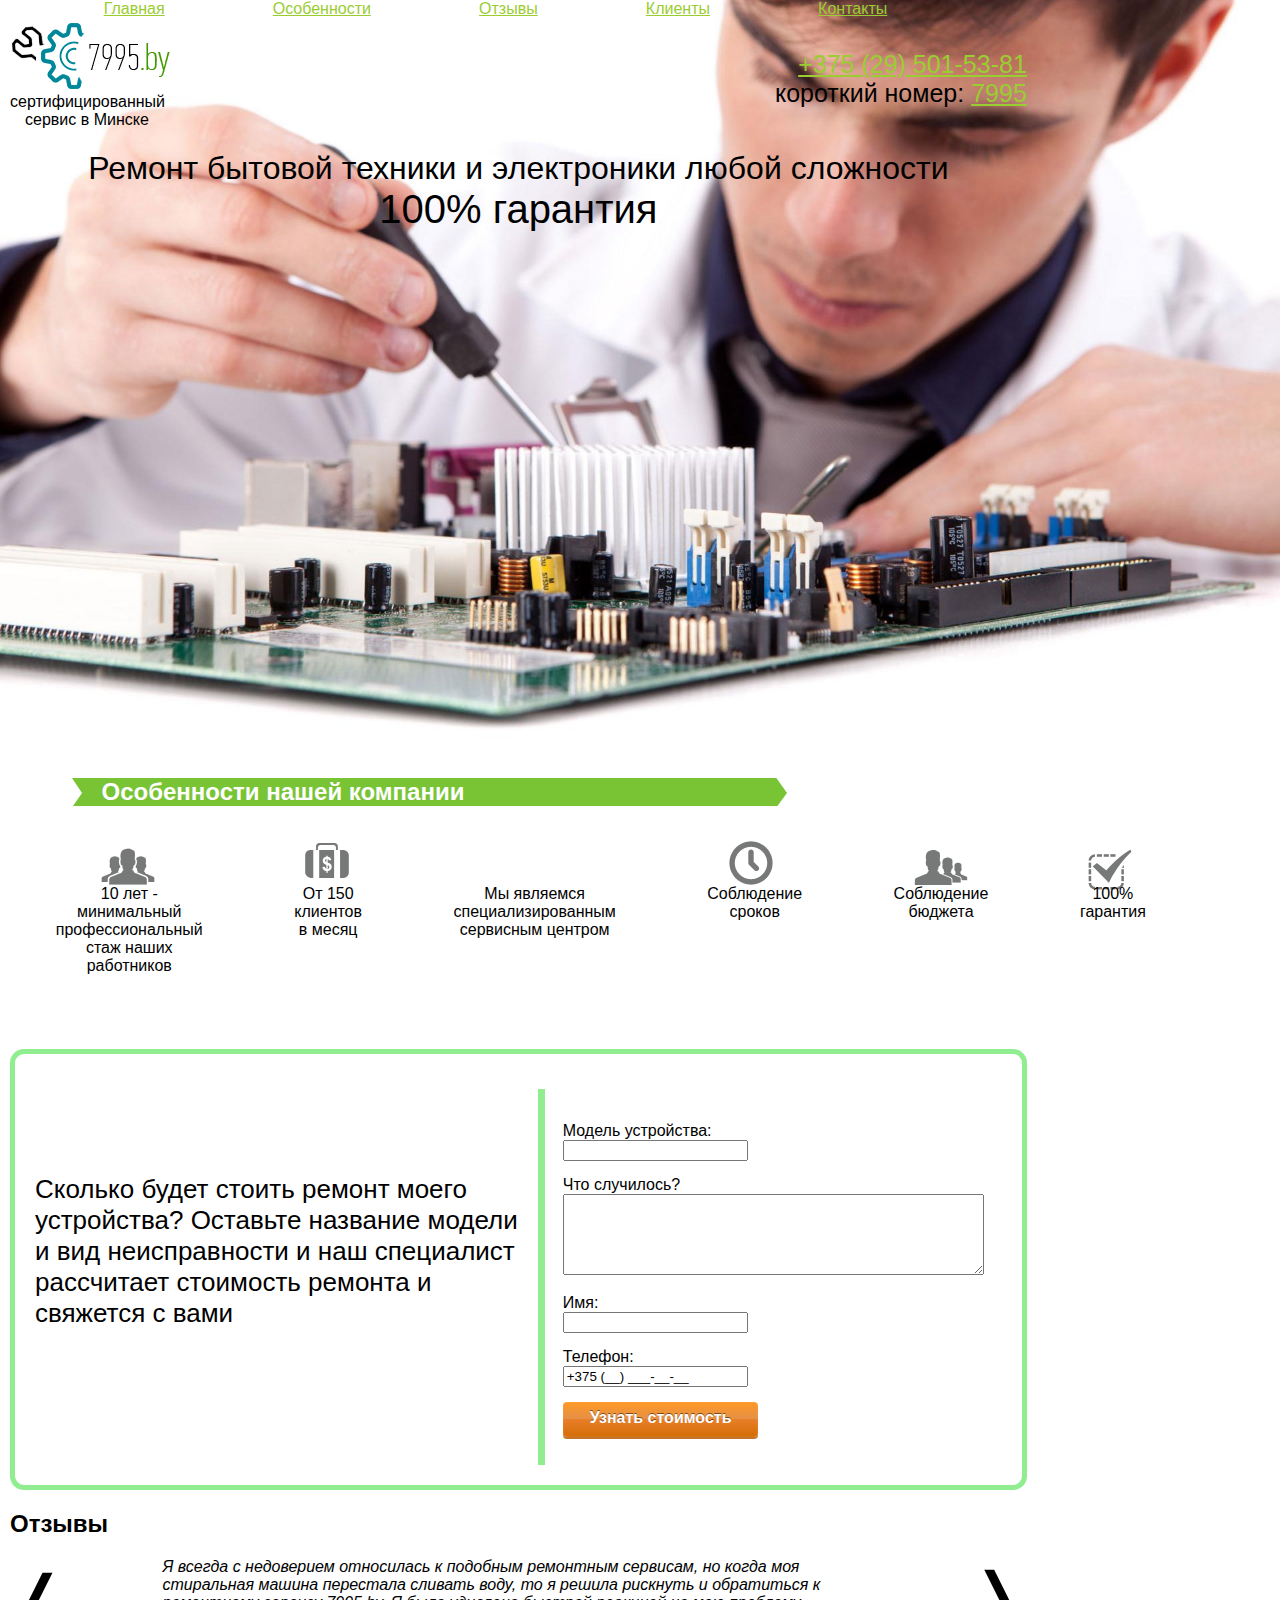
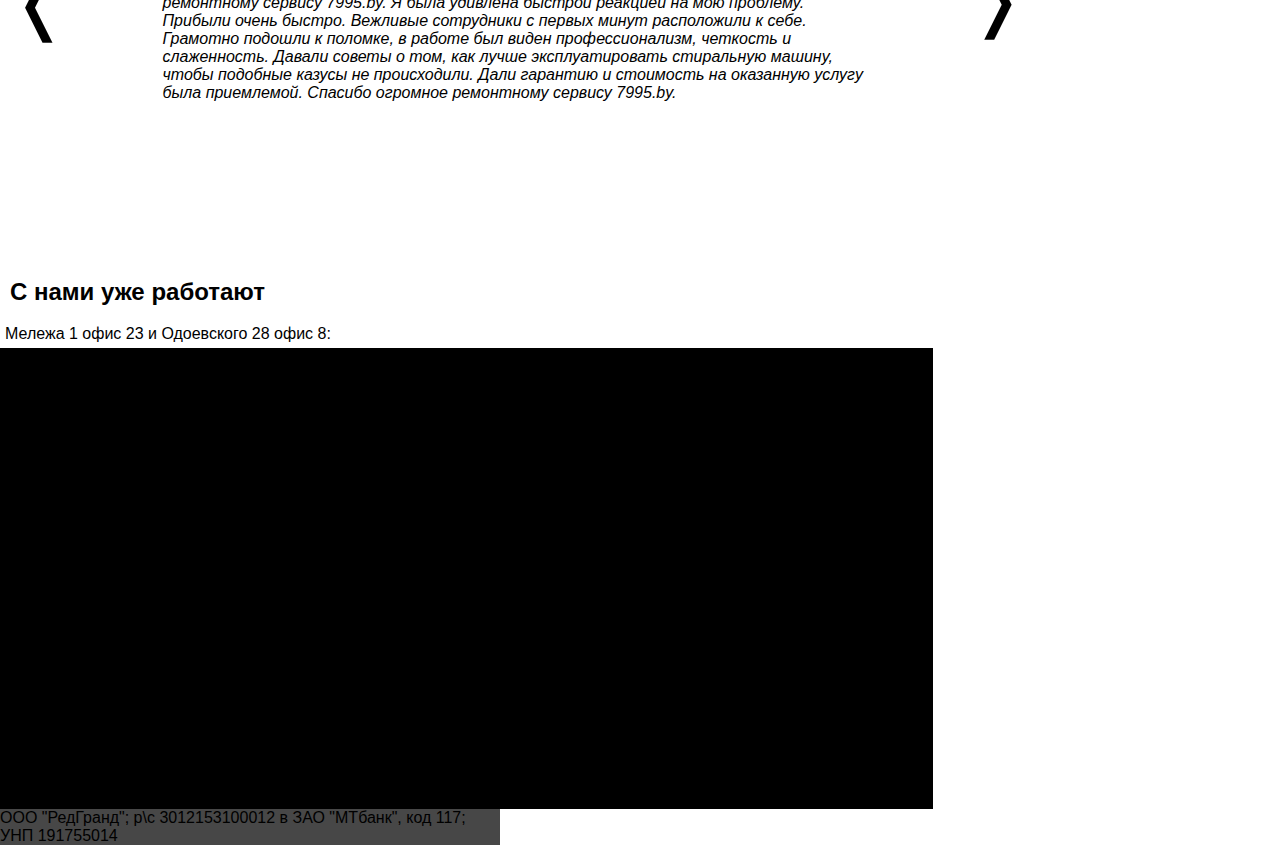
==== index.html @ 0b66ce15 "pdd.yandex.ru" ====
<!DOCTYPE html>
<html>
    <head>
        <meta http-equiv="Content-Type" content="text/html; charset=UTF-8" />
        <title>Ремонтный сервис бытовой техники и электроники</title>
        <link rel="stylesheet" type="text/css" href="style.css" />
    </head>
    <body>
        <img id="image-background" src="images/background.jpg" alt="мужик чинить компьютер" />
        <nav>
            <a href="#main">Главная</a>
            <a href="#feautures">Особенности</a>
            <a href="#review">Отзывы</a>
            <a href="#clients">Клиенты</a>
            <a href="#contacts">Контакты</a>
        </nav>
        <header>
            <img src="images/logo.png" src="logo" />
            <div id="slogan">сертифицированный<div style="margin-left:15px">сервис в Минске</div></div>
            <div id="phones">
                <a href="tel:+375(29)501-53-81">+375 (29) 501-53-81</a>
                <div>короткий номер: <a href="tel:7995">7995</a></div>
            </div>
        </header>
        <main>
            <h1>Ремонт бытовой техники и электроники любой сложности</h1>
            <div id="warranty-text">100% гарантия</div>
            <h2 id="about-title">Особенности нашей компании</h2>
            <section>
                <div id="stuff">10 лет - минимальный профессиональный стаж наших работников</div>
                <div id="price">От 150 клиентов в месяц</div>
                <div id="special">Мы являемся специализированным сервисным центром</div>
                <div id="time">Соблюдение сроков</div>
                <div id="clients">Соблюдение бюджета</div>
                <div id="warranty">100% гарантия</div>
            </section>
            <form action="https://mandrillapp.com/api/1.0/messages/send.json">
                <div id="form-desc">Сколько будет стоить ремонт моего устройства? Оставьте название модели и вид неисправности и наш специалист рассчитает стоимость ремонта и свяжется с вами</div>
                <div id="form">
                    <div>Модель устройства:</div><input type="text" id="model">
                    <div>Что случилось?</div><textarea rows="5" cols="50" id="problem"></textarea>
                    <div>Имя:</div><input type="text" id="name">
                    <div>Телефон:</div><input id="phone" >
                    <div><div class="action-button" onclick="send()"
                                                    value="+375 (__) ___-__-__" 
                                                    pattern="^\+375\((17|29|33|44)\)[0-9]{3}-[0-9]{2}-[0-9]{2}$"
                         >Узнать стоимость</div></div>    
                </div>
            </form>
            <h2>Отзывы</h2>
            <span class="arrow left" onclick="reviewLeft()">❬</span>
            <div id="1" class="review shows">Я всегда с недоверием относилась к подобным ремонтным сервисам, но когда моя стиральная машина перестала сливать воду, то я решила рискнуть и обратиться к ремонтному сервису 7995.by. Я была удивлена быстрой реакцией на мою проблему. Прибыли очень быстро. Вежливые сотрудники с первых минут расположили к себе. Грамотно подошли к поломке, в работе был виден профессионализм, четкость и слаженность. Давали советы о том, как лучше эксплуатировать стиральную машину, чтобы подобные казусы не происходили. Дали гарантию и стоимость на оказанную услугу была приемлемой. Спасибо огромное ремонтному сервису 7995.by.</div>
            <div id="2" class="review hidden">Я обычно сам чиню технику в доме, но вот когда телевизор стал показывать темный экран и при этом не было звука, то я решил не рисковать и сдать его в ремонт. Долгое время мой телевизор так и стоял из-за отсутствия у меня свободного времени. И, возможно, так и простоял бы, пока друг мне не рассказал о ремонтном сервисе 7995.by. Так как данный сервис выезжает на дом, я решил обратиться. Сразу порадовало, то, что приехали тут же по указанному адресу. Так как телевизор мой стоил приличную сумму, я немного опасался, что вдруг приедут такие мастера, что после них придется ремонтировать повторно, но мои опасения оказались тщетными. Было видно, что сотрудники достаточно квалифицированные. Быстро посмотрели, быстро починили без какой-либо волокиты. Объяснили, что могло послужить такой неисправности. Выписали гарантию. Спасибо сервису, ведь это спасение для занятых людей, учитывая и то, что стоимость ремонта была небольшой.</div>
            <div id="3" class="review hidden">Мультиварка была моей помощницей на кухне и когда она перестала реагировать на заданные команды, я сразу обратилась в сервис 7995.by. Заказала обратный звонок и через 20 минут со мной связались. Рассказала о своей проблеме, договорились о времени приезда мастеров. Приехали в обусловленное время и сразу приступили к своим обязанностям. Сделали все быстро и достойно. Еще один плюс - это небольшая цена за оказанные услуги, да и к тому же все происходит на дому, поэтому не нужно думать, как отвезти и как привести технику. Спасибо вашим сотрудникам и менеджерам за вашу честную работу.</div>
            <span class="arrow right" onclick="reviewRight()">❭</span>
            <h2>С нами уже работают</h2>
        </main>
        <script src="https://api-maps.yandex.ru/2.1/?lang=ru_RU" type="text/javascript"></script>
        <script src="main.js" type="text/javascript"></script>
        <p>Мележа 1 офис 23 и Одоевского 28 офис 8:</p>
        <div id="map"></div>
        <footer>
            ООО "РедГранд"; р\с 3012153100012 в ЗАО "МТбанк", код 117; УНП 191755014
        </footer>
    </body>
        <script src="masked_input_1.4-min.js" type="text/javascript"></script>
</html>
---- style.css ----
header, main {
    margin: 10px;
}

nav a {
    margin-left: 10%;
}

header {
    margin-top: -3px;
}

#logo {
    font-size: 50px;
}

#phones {
    text-align: right;
    float: right;
    font-size: 25px;   
    margin-top: -79px;
} #prefix {
    font-size: 40px;
}

h1 {
    text-align: center;
    font-weight: normal;
}
#warranty-text {
    text-align: center;
    font-size: 40px;
    line-height: 0;
}
#image-background {
	width: 100%;
	position: absolute;
	z-index: -1;
}

section {
    margin-top: 33px;
    display: flex;
    justify-content: space-around;
}
section div {
    height: 118px;
    padding: 4.5%;
    background-position-y: 2px !important;
    text-align: center;
}
#about-title {
    width: 751px;
    margin-top: 56%;
    background: url('images/about.png') no-repeat center;
    padding-left: 9%;
    color: #fff;
}
#time {
    background: url("images/time.png") no-repeat center;
}
#stuff {
    background: url("images/staff.png") no-repeat center;
}
#special {
    background: url("images/special.png") no-repeat center;
}
#price {
    background: url("images/price.png") no-repeat center;
}
#warranty {
    background: url("images/warranty.png") no-repeat center;
}
#clients {
    background: url("images/clients.png") no-repeat center;
}


#form-desc {
    font-size: 26px;
    vertical-align: middle;
    margin-top: 100px;
}
form {
    margin-left: auto;
    display: flex;
    border: 5px lightgreen solid;
    border-radius: 14px;
    padding: 20px;
}
form div {
    margin-top: 15px;
}
#form {
    border-left: 7px lightgreen solid;
    padding: 18px;
}
.action-button {
	background-image: -webkit-gradient(linear, left top, left bottom, color-stop(0, rgb(255, 153, 37)), color-stop(0.49, rgb(228, 144, 71)), color-stop(0.5, rgb(232, 127, 40)), color-stop(1, rgb(212, 108, 5)) );
	box-shadow: inset 0 0 2px rgba(255,255,255,.2) ,inset 0 0 0 rgba(255,255,255,.2) ,0 2px 0 #C37530 ,0 0 0 #C76414 ,0 0 0 #A9690D ,0 0 0 rgba(0,0,0,.5);
	text-shadow: 0 -1px 0 rgba(0,0,0,.5);
	font-size: 16px;
	font-weight: bold;
	position: relative;
	padding: 3px 27px 0;
	margin: 0 10px 10px 0;
	border-radius: 4px;
	color: #FFF;
	line-height: 26px;
	height: 32px;
	text-decoration: none;
	display: inline-flex;
	cursor: pointer;
	transition: all 0.1s;
	-webkit-user-select: none;
	-moz-user-select: none;
	-ms-user-select: none;
}.action-button:hover {
	box-shadow: 0 2px 11px #43F553, 0 1px 8px 1px rgba(0, 0, 0, 0.4);
}.action-button:active {
	transform: translate(0, 5px);
}


.review {
    width: 70%;
    height: 300px;
    margin: auto;
    font-style: italic;
}
.hidden {
    display: none;
}
.arrow {
    font-size: 70px;
    cursor: pointer;
    -webkit-touch-callout: none;
    -webkit-user-select: none;
    -khtml-user-select: none;
    -moz-user-select: none;
    -ms-user-select: none;
    user-select: none;
}
.left {
    margin-top: 3px;
    float: left;
}
.right {
    float: right;
    margin-top: -300px;
}
footer {
	background-color: #474747;
	position: absolute;
	width: 500px;
}



html, body, #map {
    font-family: sans-serif;
    width: 90%; 
    height: 80%; 
    padding: 0; 
    margin: 0;
}
#map {
	background-color: #000;
}

a {
	color: yellowgreen;
	/* box-shadow: -3px -3px 34px #000; */
}

p {
	margin: 5px;
}
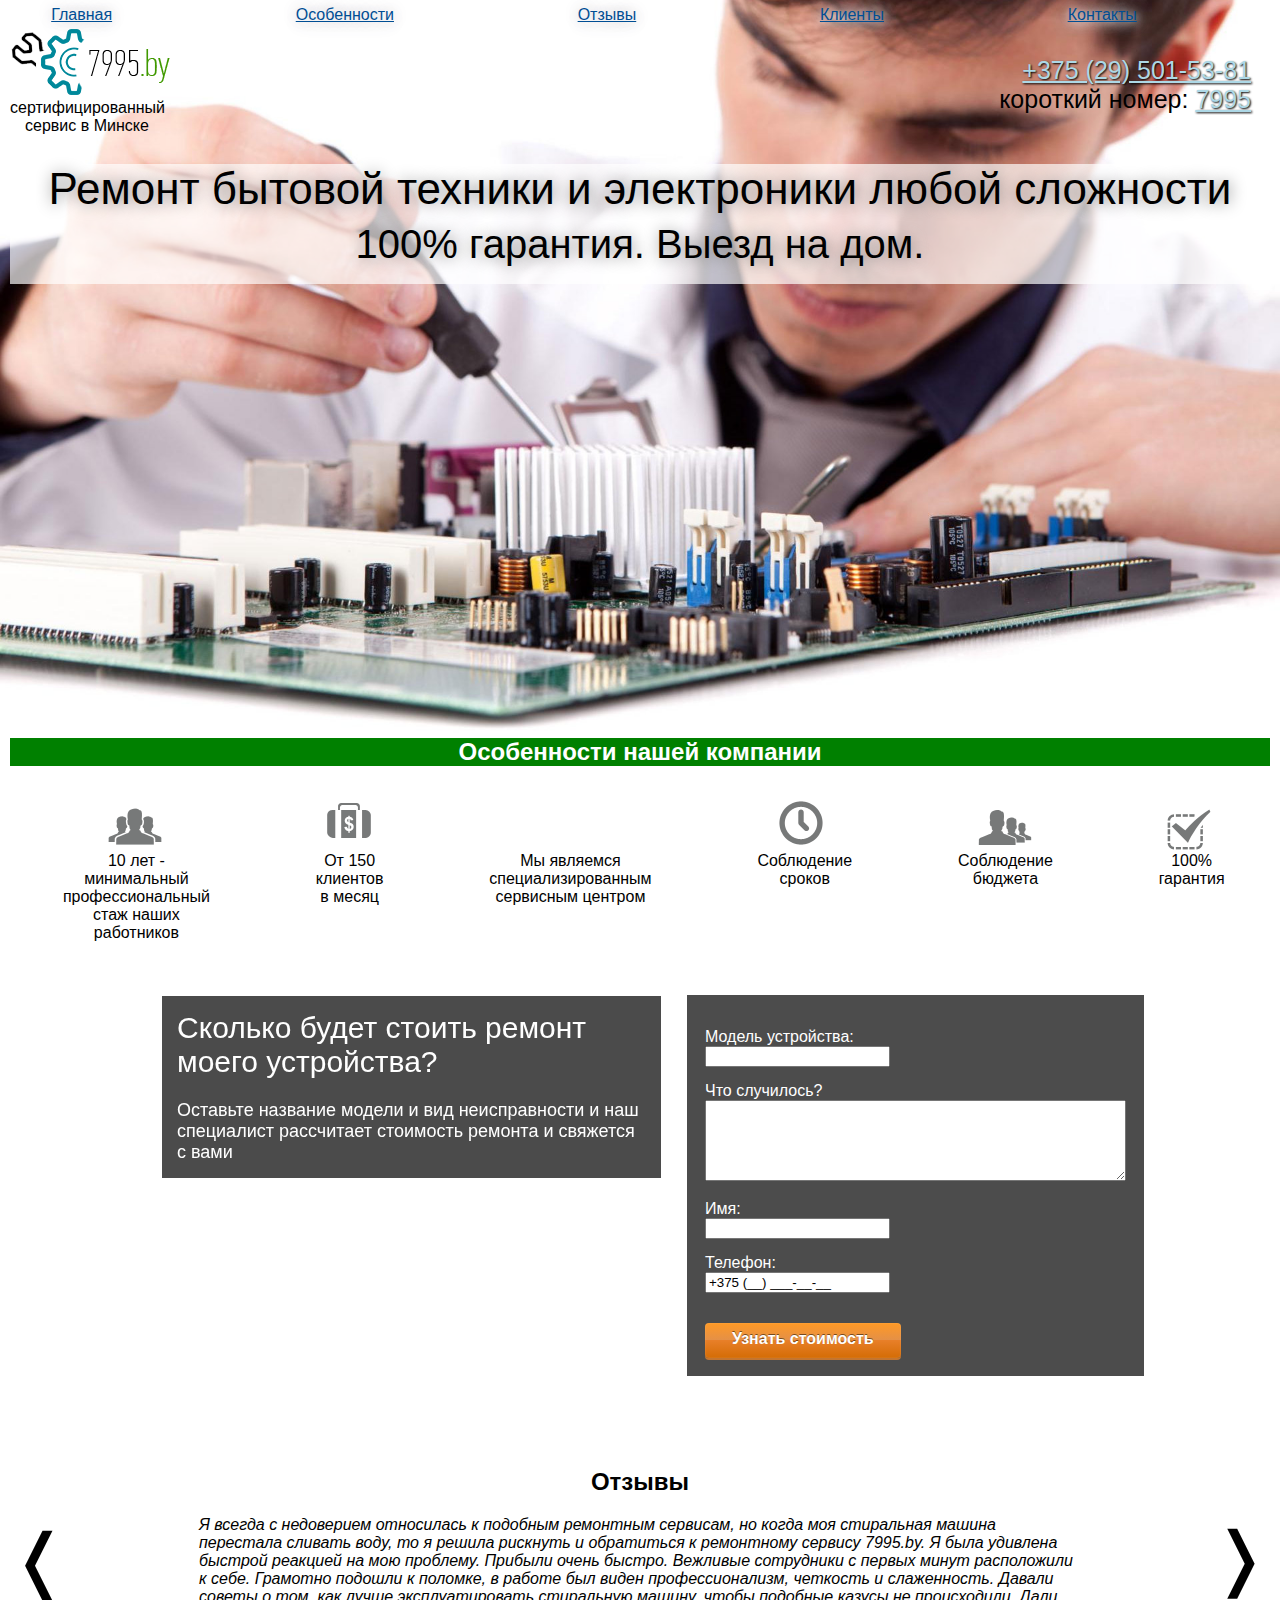
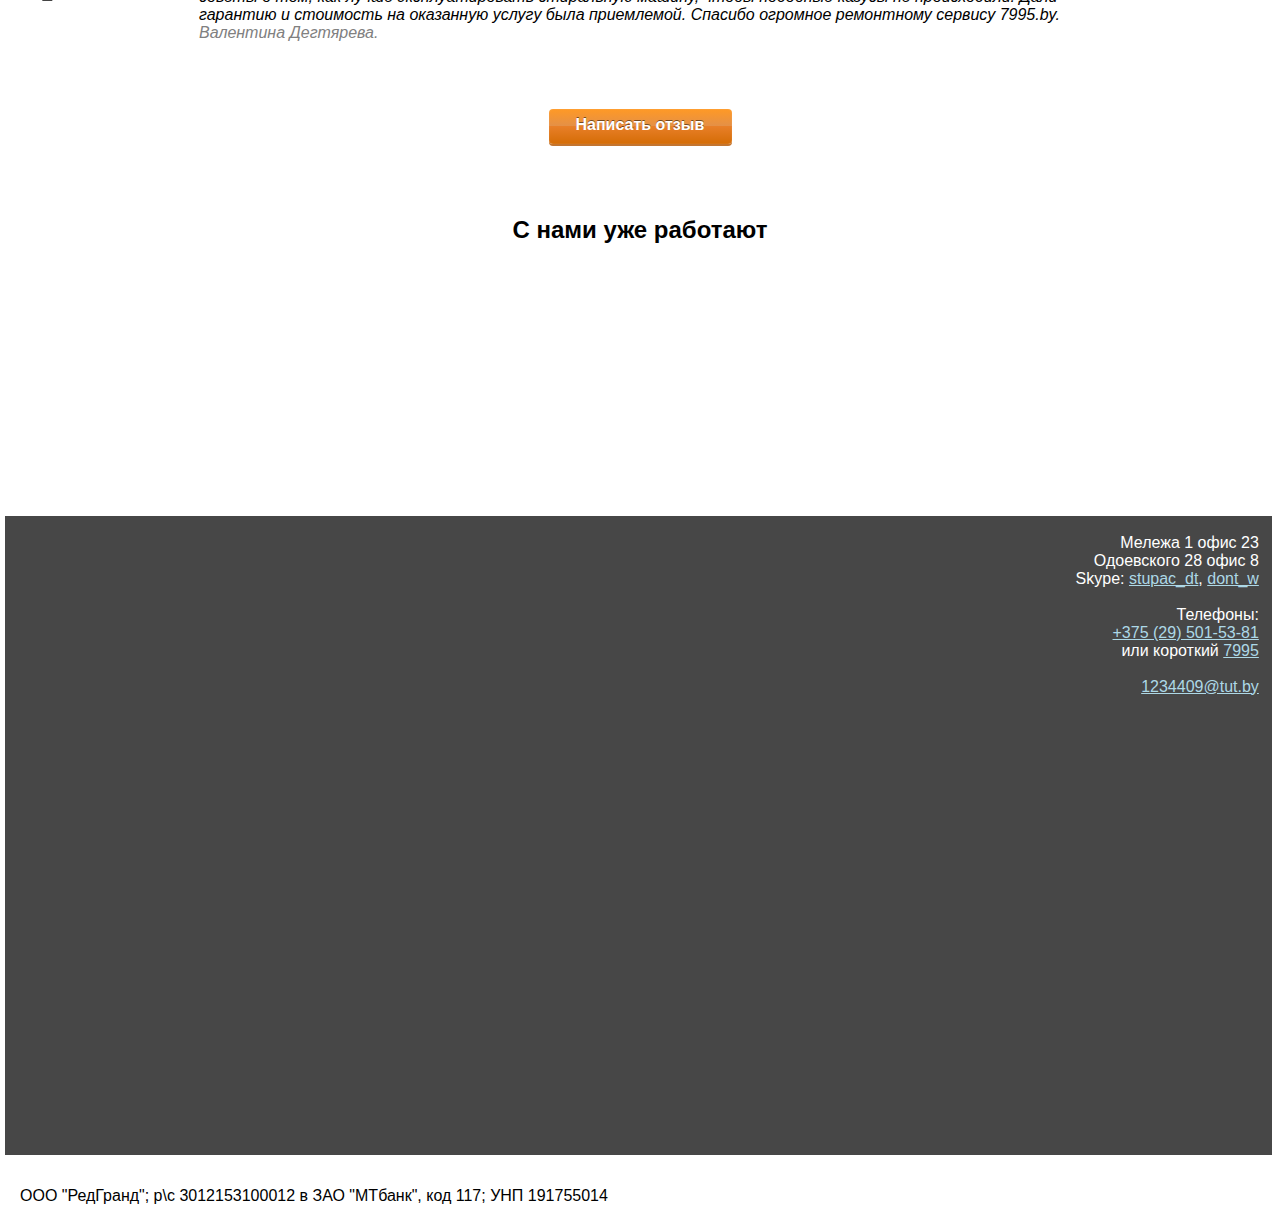
==== commit 4b7a6e3a: "modal" ====
--- a/index.html
+++ b/index.html
@@ -23,8 +23,10 @@
             </div>
         </header>
         <main>
-            <h1>Ремонт бытовой техники и электроники любой сложности</h1>
-            <div id="warranty-text">100% гарантия</div>
+            <div id="main-text">
+                <h1>Ремонт бытовой техники и электроники любой сложности</h1>
+                <div id="warranty-text">100% гарантия. Выезд на дом.</div>
+            </div>
             <h2 id="about-title">Особенности нашей компании</h2>
             <section>
                 <div id="stuff">10 лет - минимальный профессиональный стаж наших работников</div>
@@ -35,33 +37,59 @@
                 <div id="warranty">100% гарантия</div>
             </section>
             <form action="https://mandrillapp.com/api/1.0/messages/send.json">
-                <div id="form-desc">Сколько будет стоить ремонт моего устройства? Оставьте название модели и вид неисправности и наш специалист рассчитает стоимость ремонта и свяжется с вами</div>
+                <div id="form-desc">
+                    <p>
+                        <span id="how-much">Сколько будет стоить ремонт моего устройства?</span>
+                        <br><br>Оставьте название модели и вид неисправности и наш специалист рассчитает стоимость ремонта и свяжется с вами
+                    </p>
+                </div>
                 <div id="form">
-                    <div>Модель устройства:</div><input type="text" id="model">
+                    <div>Модель устройства:</div><input type="text" id="model" onkeydown="isEnter(event)">
                     <div>Что случилось?</div><textarea rows="5" cols="50" id="problem"></textarea>
-                    <div>Имя:</div><input type="text" id="name">
-                    <div>Телефон:</div><input id="phone" >
-                    <div><div class="action-button" onclick="send()"
-                                                    value="+375 (__) ___-__-__" 
-                                                    pattern="^\+375\((17|29|33|44)\)[0-9]{3}-[0-9]{2}-[0-9]{2}$"
-                         >Узнать стоимость</div></div>    
+                    <div>Имя:</div><input type="text" id="name" onkeydown="isEnter(event)">
+                    <div>Телефон:</div><input id="phone" onkeydown="isEnter(event)">
+                    <div><div class="action-button" onclick="handleForm()" value="+375 (__) ___-__-__" >Узнать стоимость</div></div>
                 </div>
             </form>
             <h2>Отзывы</h2>
             <span class="arrow left" onclick="reviewLeft()">❬</span>
-            <div id="1" class="review shows">Я всегда с недоверием относилась к подобным ремонтным сервисам, но когда моя стиральная машина перестала сливать воду, то я решила рискнуть и обратиться к ремонтному сервису 7995.by. Я была удивлена быстрой реакцией на мою проблему. Прибыли очень быстро. Вежливые сотрудники с первых минут расположили к себе. Грамотно подошли к поломке, в работе был виден профессионализм, четкость и слаженность. Давали советы о том, как лучше эксплуатировать стиральную машину, чтобы подобные казусы не происходили. Дали гарантию и стоимость на оказанную услугу была приемлемой. Спасибо огромное ремонтному сервису 7995.by.</div>
-            <div id="2" class="review hidden">Я обычно сам чиню технику в доме, но вот когда телевизор стал показывать темный экран и при этом не было звука, то я решил не рисковать и сдать его в ремонт. Долгое время мой телевизор так и стоял из-за отсутствия у меня свободного времени. И, возможно, так и простоял бы, пока друг мне не рассказал о ремонтном сервисе 7995.by. Так как данный сервис выезжает на дом, я решил обратиться. Сразу порадовало, то, что приехали тут же по указанному адресу. Так как телевизор мой стоил приличную сумму, я немного опасался, что вдруг приедут такие мастера, что после них придется ремонтировать повторно, но мои опасения оказались тщетными. Было видно, что сотрудники достаточно квалифицированные. Быстро посмотрели, быстро починили без какой-либо волокиты. Объяснили, что могло послужить такой неисправности. Выписали гарантию. Спасибо сервису, ведь это спасение для занятых людей, учитывая и то, что стоимость ремонта была небольшой.</div>
-            <div id="3" class="review hidden">Мультиварка была моей помощницей на кухне и когда она перестала реагировать на заданные команды, я сразу обратилась в сервис 7995.by. Заказала обратный звонок и через 20 минут со мной связались. Рассказала о своей проблеме, договорились о времени приезда мастеров. Приехали в обусловленное время и сразу приступили к своим обязанностям. Сделали все быстро и достойно. Еще один плюс - это небольшая цена за оказанные услуги, да и к тому же все происходит на дому, поэтому не нужно думать, как отвезти и как привести технику. Спасибо вашим сотрудникам и менеджерам за вашу честную работу.</div>
+                <div id="1" class="review shows">Я всегда с недоверием относилась к подобным ремонтным сервисам, но когда моя стиральная машина перестала сливать воду, то я решила рискнуть и обратиться к ремонтному сервису 7995.by. Я была удивлена быстрой реакцией на мою проблему. Прибыли очень быстро. Вежливые сотрудники с первых минут расположили к себе. Грамотно подошли к поломке, в работе был виден профессионализм, четкость и слаженность. Давали советы о том, как лучше эксплуатировать стиральную машину, чтобы подобные казусы не происходили. Дали гарантию и стоимость на оказанную услугу была приемлемой. Спасибо огромное ремонтному сервису 7995.by. <span class="name">Валентина Дегтярева.</span></div>
+                <div id="2" class="review hidden">Я обычно сам чиню технику в доме, но вот когда телевизор стал показывать темный экран и при этом не было звука, то я решил не рисковать и сдать его в ремонт. Долгое время мой телевизор так и стоял из-за отсутствия у меня свободного времени. И, возможно, так и простоял бы, пока друг мне не рассказал о ремонтном сервисе 7995.by. Так как данный сервис выезжает на дом, я решил обратиться. Сразу порадовало, то, что приехали тут же по указанному адресу. Так как телевизор мой стоил приличную сумму, я немного опасался, что вдруг приедут такие мастера, что после них придется ремонтировать повторно, но мои опасения оказались тщетными. Было видно, что сотрудники достаточно квалифицированные. Быстро посмотрели, быстро починили без какой-либо волокиты. Объяснили, что могло послужить такой неисправности. Выписали гарантию. Спасибо сервису, ведь это спасение для занятых людей, учитывая и то, что стоимость ремонта была небольшой. <span class="name">Павел Веряскин.</span></div>
+                <div id="3" class="review hidden">Мультиварка была моей помощницей на кухне и когда она перестала реагировать на заданные команды, я сразу обратилась в сервис 7995.by. Заказала обратный звонок и через 20 минут со мной связались. Рассказала о своей проблеме, договорились о времени приезда мастеров. Приехали в обусловленное время и сразу приступили к своим обязанностям. Сделали все быстро и достойно. Еще один плюс - это небольшая цена за оказанные услуги, да и к тому же все происходит на дому, поэтому не нужно думать, как отвезти и как привести технику. Спасибо вашим сотрудникам и менеджерам за вашу честную работу. <span class="name">Диана Герасимова.</span></div>
             <span class="arrow right" onclick="reviewRight()">❭</span>
+            <div class="action-button center-button" onclick="showModal()">Написать отзыв</div>
             <h2>С нами уже работают</h2>
+            <div id="brands">
+                <div id="vidal"></div>
+                <div id="bel_tv"></div>
+                <div id="pharma"></div>
+                <div id="szse"></div>
+                <div id="miffun"></div>
+                <div id="private"></div>
+                <div id="tarasova"></div>
+                <div id="favbet"></div>
+            </div>
         </main>
         <script src="https://api-maps.yandex.ru/2.1/?lang=ru_RU" type="text/javascript"></script>
         <script src="main.js" type="text/javascript"></script>
-        <p>Мележа 1 офис 23 и Одоевского 28 офис 8:</p>
+        <p id="map-box"><br>
+            Мележа 1 офис 23&nbsp;&nbsp;&nbsp;<br>
+            Одоевского 28 офис 8&nbsp;&nbsp;&nbsp;<br>
+            Skype: <a href="skype:stupac_dt">stupac_dt</a>, <a href="skype:dont_w">dont_w</a>&nbsp;&nbsp;&nbsp;<br><br>
+            Телефоны:&nbsp;&nbsp;&nbsp;<br>
+            <a href="tel:375(29)501-53-81">+375 (29) 501-53-81</a>&nbsp;&nbsp;&nbsp;<br>
+            или короткий <a href="tel:7995">7995</a>&nbsp;&nbsp;&nbsp;<br><br>
+            <a href="mailto:1234409@tut.by">1234409@tut.by</a>&nbsp;&nbsp;&nbsp;
+        </p>
         <div id="map"></div>
         <footer>
             ООО "РедГранд"; р\с 3012153100012 в ЗАО "МТбанк", код 117; УНП 191755014
         </footer>
+        <div id="modal-send-review" style="display:none">
+            <div class="close" onclick="showModal()">[x]</div>
+            <textarea id="users-review" rows="7" cols="50" placeholder="Ваш отзыв о нашей работе"></textarea>
+            <div class="action-button center-button button-wide" onclick="sendReview()">Отправить отзыв</div>
+        </div>
     </body>
         <script src="masked_input_1.4-min.js" type="text/javascript"></script>
 </html>
--- a/style.css
+++ b/style.css
@@ -2,8 +2,16 @@
     margin: 10px;
 }
 
+#main-text {
+	height: 120px;
+	background: rgba(255, 255, 255, 0.68);
+	text-shadow: 1px 1px 16px gray;
+}
+
 nav a {
-    margin-left: 10%;
+	margin: 6px 10% 0 4%;
+	display: inline-block;
+	text-shadow: 1px 1px 9px #FFF, 0 0 1em #BBB4B4, 0 0 1.2em #DCDCE6;
 }
 
 header {
@@ -18,15 +26,22 @@
     text-align: right;
     float: right;
     font-size: 25px;   
-    margin-top: -79px;
-} #prefix {
-    font-size: 40px;
+    margin: -79px 19px;
+} #phones a {
+    color: lightblue;
+    text-shadow: 1px 1px 2px #000;
 }
 
 h1 {
     text-align: center;
     font-weight: normal;
-}
+    font-size: 44px;
+}
+h2 {
+	margin-top: 72px;
+	text-align: center;
+}
+
 #warranty-text {
     text-align: center;
     font-size: 40px;
@@ -45,16 +60,15 @@
 }
 section div {
     height: 118px;
-    padding: 4.5%;
+    padding: 4.2%;
     background-position-y: 2px !important;
     text-align: center;
 }
 #about-title {
-    width: 751px;
-    margin-top: 56%;
-    background: url('images/about.png') no-repeat center;
-    padding-left: 9%;
+    width: 100%;
+    margin-top: 36%;
     color: #fff;
+    background: green;
 }
 #time {
     background: url("images/time.png") no-repeat center;
@@ -77,23 +91,43 @@
 
 
 #form-desc {
-    font-size: 26px;
     vertical-align: middle;
-    margin-top: 100px;
+    color: #fff;
+    padding: 21px;
+    height: 1%;
+}
+#form-desc p {
+	background-color: #000;
+	opacity: 0.7;
+	padding: 15px;
+	vertical-align: middle;
+	margin-top: -20px;
+	font-size: 18px;
+}
+#how-much {
+	font-size: 30px;
 }
 form {
     margin-left: auto;
     display: flex;
-    border: 5px lightgreen solid;
     border-radius: 14px;
     padding: 20px;
+    background: url("images/calc.jpg") center;
+    background-size: 100%;
+    width: 80%;
+    margin: auto;
+    margin-top: -5%;
+    margin-bottom: 65px;
 }
 form div {
     margin-top: 15px;
 }
 #form {
-    border-left: 7px lightgreen solid;
-    padding: 18px;
+	padding: 18px;
+    
+	background-color: rgba(0, 0, 0, 0.7);
+    
+    color: #fff;
 }
 .action-button {
 	background-image: -webkit-gradient(linear, left top, left bottom, color-stop(0, rgb(255, 153, 37)), color-stop(0.49, rgb(228, 144, 71)), color-stop(0.5, rgb(232, 127, 40)), color-stop(1, rgb(212, 108, 5)) );
@@ -103,7 +137,6 @@
 	font-weight: bold;
 	position: relative;
 	padding: 3px 27px 0;
-	margin: 0 10px 10px 0;
 	border-radius: 4px;
 	color: #FFF;
 	line-height: 26px;
@@ -115,18 +148,26 @@
 	-webkit-user-select: none;
 	-moz-user-select: none;
 	-ms-user-select: none;
+	/* float: right; */
 }.action-button:hover {
 	box-shadow: 0 2px 11px #43F553, 0 1px 8px 1px rgba(0, 0, 0, 0.4);
 }.action-button:active {
 	transform: translate(0, 5px);
+}.center-button {
+	display: block;
+	width: 129px;
+	margin: auto;
 }
 
 
 .review {
     width: 70%;
-    height: 300px;
+    height: 193px;
     margin: auto;
     font-style: italic;
+}
+.name {
+	color: gray;
 }
 .hidden {
     display: none;
@@ -147,32 +188,132 @@
 }
 .right {
     float: right;
-    margin-top: -300px;
-}
-footer {
+    margin-top: -192px;
+}
+
+#brands div {
+	display: inline-flex;
+	margin: 0 84px 34px 40px;
+}
+
+#vidal {
+	width: 141px;
+	height: 30px;
+	background: url("images/vidal.jpg");
+}#vidal:hover {
+	background-position-y: -30px;
+}
+#bel_tv {
+	width: 174px;
+	height: 64px;
+	background: url("images/bel_tv.jpg");
+}#bel_tv:hover {
+	background-position-y: -64px;
+}
+#pharma {
+	width: 314px;
+	height: 45px;
+	background: url("images/pharma.jpg");
+}#pharma:hover {
+	background-position-y: -45px;
+}
+#szse {
+	width: 104px;
+	height: 76px;
+	background: url("images/szse.jpg");
+}#szse:hover {
+	background-position-y: -76px;
+}
+#miffun {
+	width: 140px; 
+	height: 45px;
+	background: url("images/muffin.jpg");
+}#miffun:hover {
+	background-position-y: -45px;
+}
+#private {
+	width: 257px;
+	height: 44px;
+	background: url("images/private.jpg");
+}#private:hover {
+	background-position-y: -44px;
+}
+#tarasova {
+	width: 88px;
+	height: 85px;
+	background: url("images/tarasova.jpg");
+}#tarasova:hover {
+	background-position-y: -85px;
+}
+#favbet {
+	width: 181px;
+	height: 65px;
+	background: url("images/favbet.jpg");
+}#favbet:hover {
+	background-position-y: -65px;
+}
+
+#map-box {
 	background-color: #474747;
-	position: absolute;
-	width: 500px;
-}
-
+	width: 100%;
+	height: 500px;
+}
+#map-box a {
+	color: lightblue;
+}
 
 
 html, body, #map {
-    font-family: sans-serif;
-    width: 90%; 
-    height: 80%; 
+    font-family: sans-serif; 
+    height: 90%; 
     padding: 0; 
     margin: 0;
 }
 #map {
-	background-color: #000;
+	width: 80%;
+}
+#map-box {
+	position: absolute;
+	background-color: #474747;
+	width: 99%;
+	height: 71%;
+	text-align: right;
+	color: #fff;
 }
 
 a {
-	color: yellowgreen;
-	/* box-shadow: -3px -3px 34px #000; */
+	color: #004E94;
 }
 
 p {
 	margin: 5px;
+}
+
+footer {
+	margin: 20px;
+}
+
+#modal-send-review {
+	position: fixed;
+	top: 10%;
+	left: 30%;
+	width: 40%;
+	height: 300px;
+	background: rgba(0, 0, 0, 0.8);
+}
+#users-review {
+	display: block;
+	width: 465px;
+	margin: auto;
+	margin-top: 50px;
+	margin-bottom: 50px;
+}
+.button-wide {
+	width: 140px;
+}
+.close {
+	color: #fff;
+	margin: 10px;
+	cursor: pointer;
+	float: right;
 }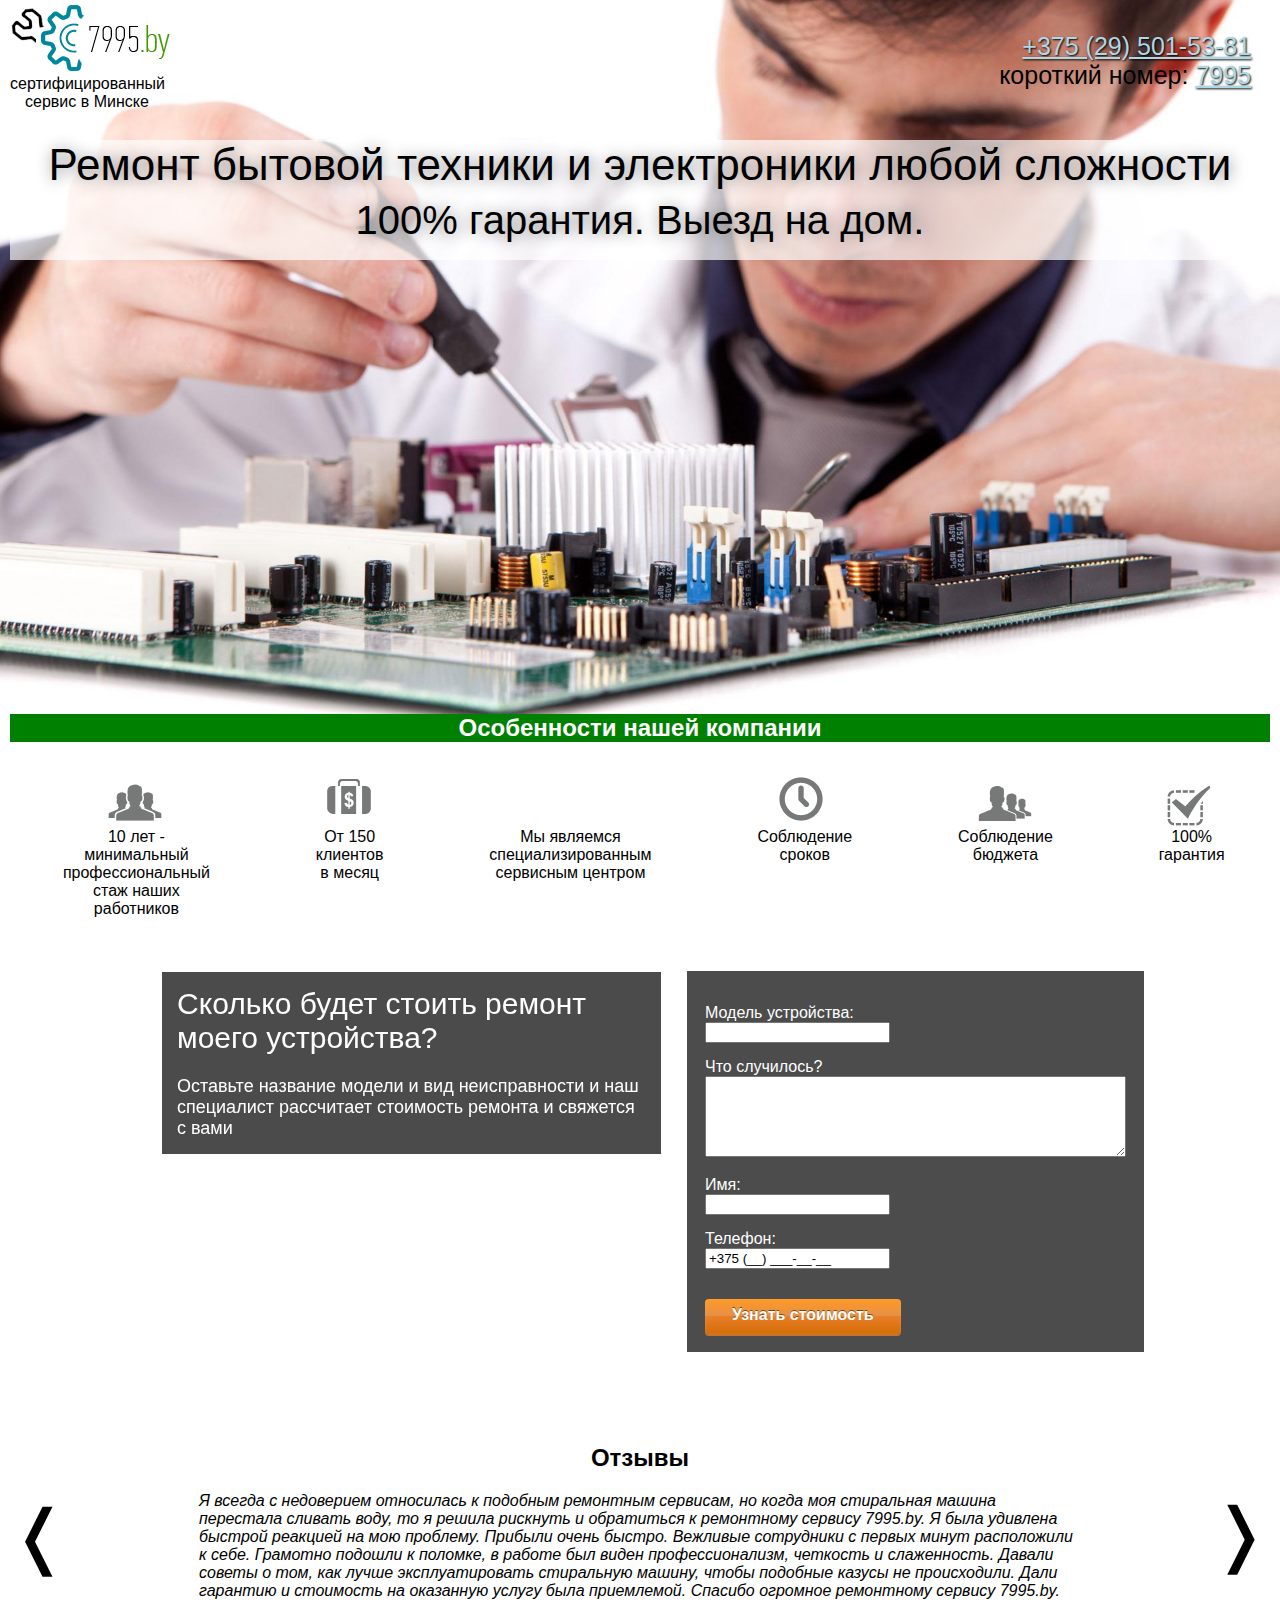
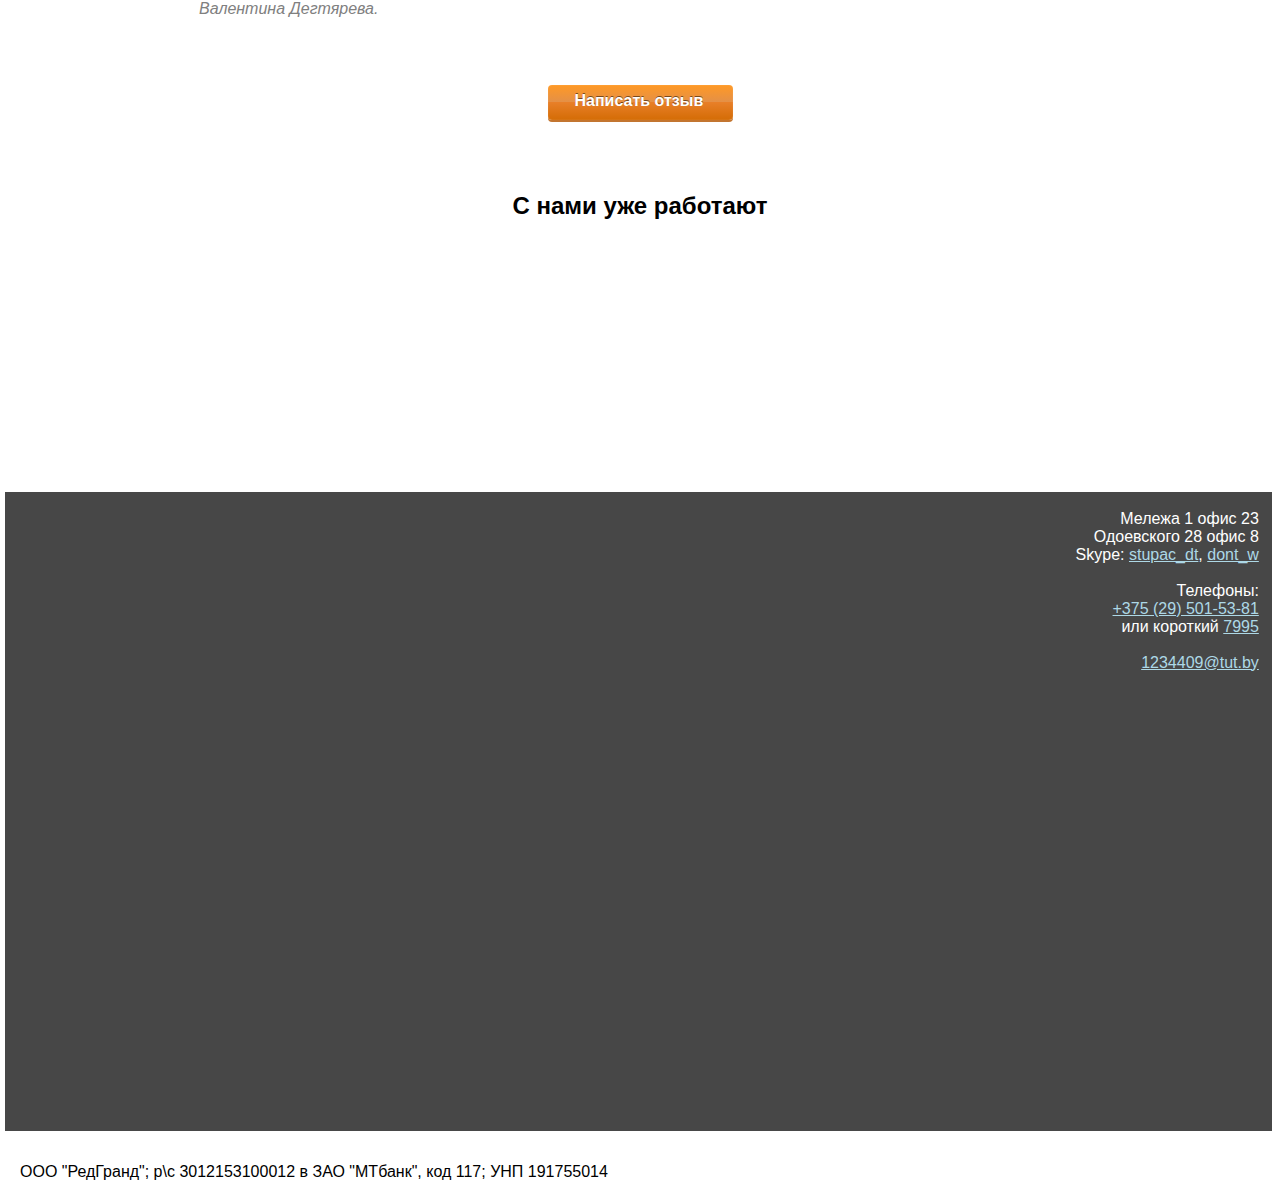
==== commit 2e544fdd: "removed nav" ====
--- a/index.html
+++ b/index.html
@@ -7,13 +7,6 @@
     </head>
     <body>
         <img id="image-background" src="images/background.jpg" alt="мужик чинить компьютер" />
-        <nav>
-            <a href="#main">Главная</a>
-            <a href="#feautures">Особенности</a>
-            <a href="#review">Отзывы</a>
-            <a href="#clients">Клиенты</a>
-            <a href="#contacts">Контакты</a>
-        </nav>
         <header>
             <img src="images/logo.png" src="logo" />
             <div id="slogan">сертифицированный<div style="margin-left:15px">сервис в Минске</div></div>
--- a/style.css
+++ b/style.css
@@ -155,7 +155,7 @@
 	transform: translate(0, 5px);
 }.center-button {
 	display: block;
-	width: 129px;
+	width: 131px;
 	margin: auto;
 }
 
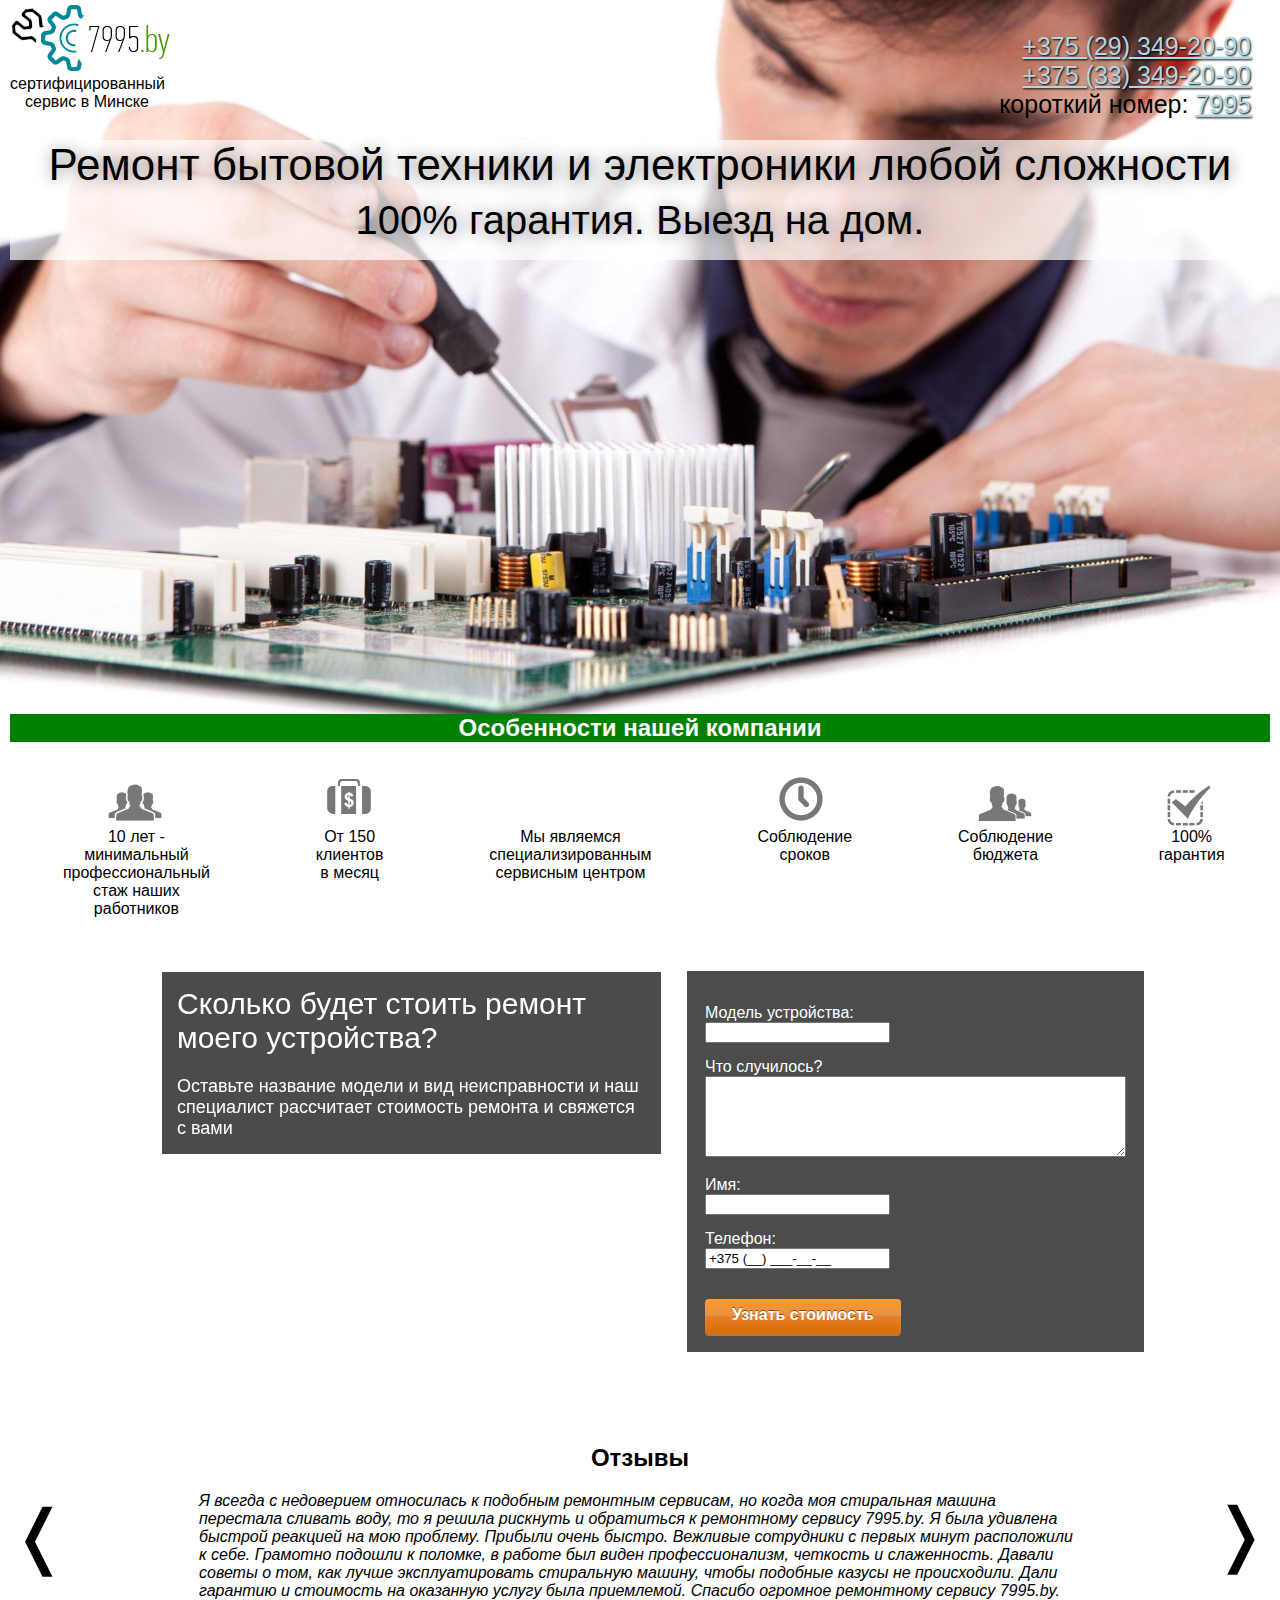
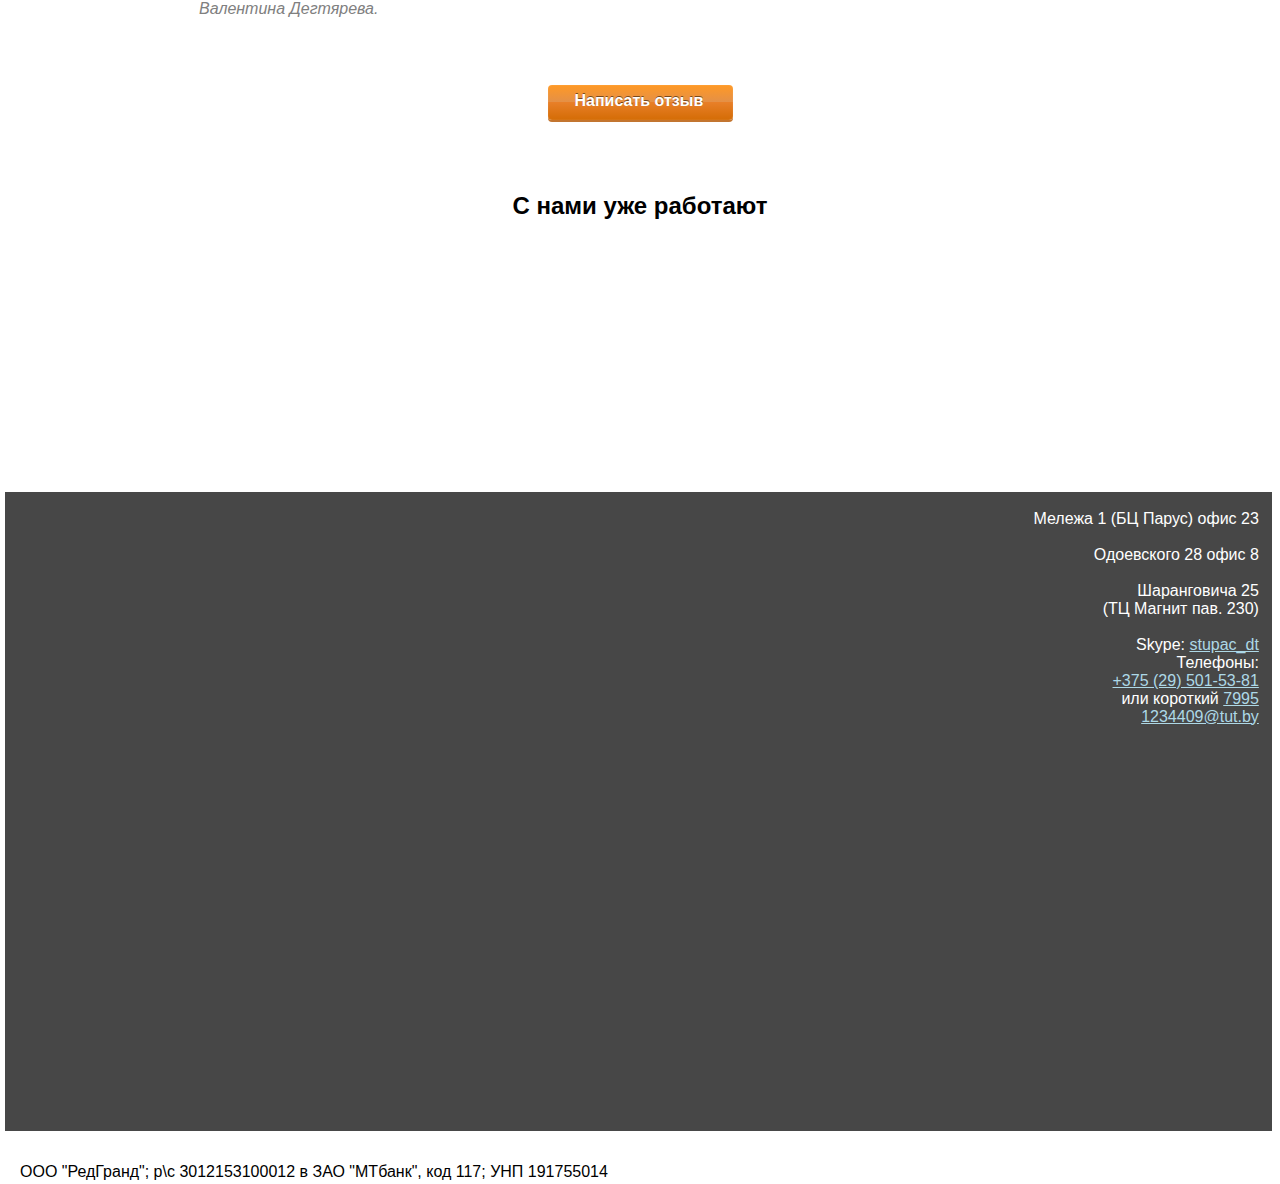
==== commit 199f591f: "address, phone, one-of-two skypes removed" ====
--- a/index.html
+++ b/index.html
@@ -11,7 +11,8 @@
             <img src="images/logo.png" src="logo" />
             <div id="slogan">сертифицированный<div style="margin-left:15px">сервис в Минске</div></div>
             <div id="phones">
-                <a href="tel:+375(29)501-53-81">+375 (29) 501-53-81</a>
+                <a href="tel:+375(29)349-20-90">+375 (29) 349-20-90</a>
+                <div><a href="tel:+375(33)349-20-90">+375 (33) 349-20-90</a></div>
                 <div>короткий номер: <a href="tel:7995">7995</a></div>
             </div>
         </header>
@@ -66,12 +67,17 @@
         <script src="https://api-maps.yandex.ru/2.1/?lang=ru_RU" type="text/javascript"></script>
         <script src="main.js" type="text/javascript"></script>
         <p id="map-box"><br>
-            Мележа 1 офис 23&nbsp;&nbsp;&nbsp;<br>
-            Одоевского 28 офис 8&nbsp;&nbsp;&nbsp;<br>
-            Skype: <a href="skype:stupac_dt">stupac_dt</a>, <a href="skype:dont_w">dont_w</a>&nbsp;&nbsp;&nbsp;<br><br>
+            Мележа 1 (БЦ Парус) офис 23&nbsp;&nbsp;&nbsp;<br><br>
+
+            Одоевского 28 офис 8&nbsp;&nbsp;&nbsp;<br><br>
+            
+            Шаранговича 25&nbsp;&nbsp;&nbsp;<br>
+            (ТЦ Магнит пав. 230)&nbsp;&nbsp;&nbsp;<br><br>
+
+            Skype: <a href="skype:stupac_dt">stupac_dt</a>&nbsp;&nbsp;&nbsp;<br>
             Телефоны:&nbsp;&nbsp;&nbsp;<br>
             <a href="tel:375(29)501-53-81">+375 (29) 501-53-81</a>&nbsp;&nbsp;&nbsp;<br>
-            или короткий <a href="tel:7995">7995</a>&nbsp;&nbsp;&nbsp;<br><br>
+            или короткий <a href="tel:7995">7995</a>&nbsp;&nbsp;&nbsp;<br>
             <a href="mailto:1234409@tut.by">1234409@tut.by</a>&nbsp;&nbsp;&nbsp;
         </p>
         <div id="map"></div>
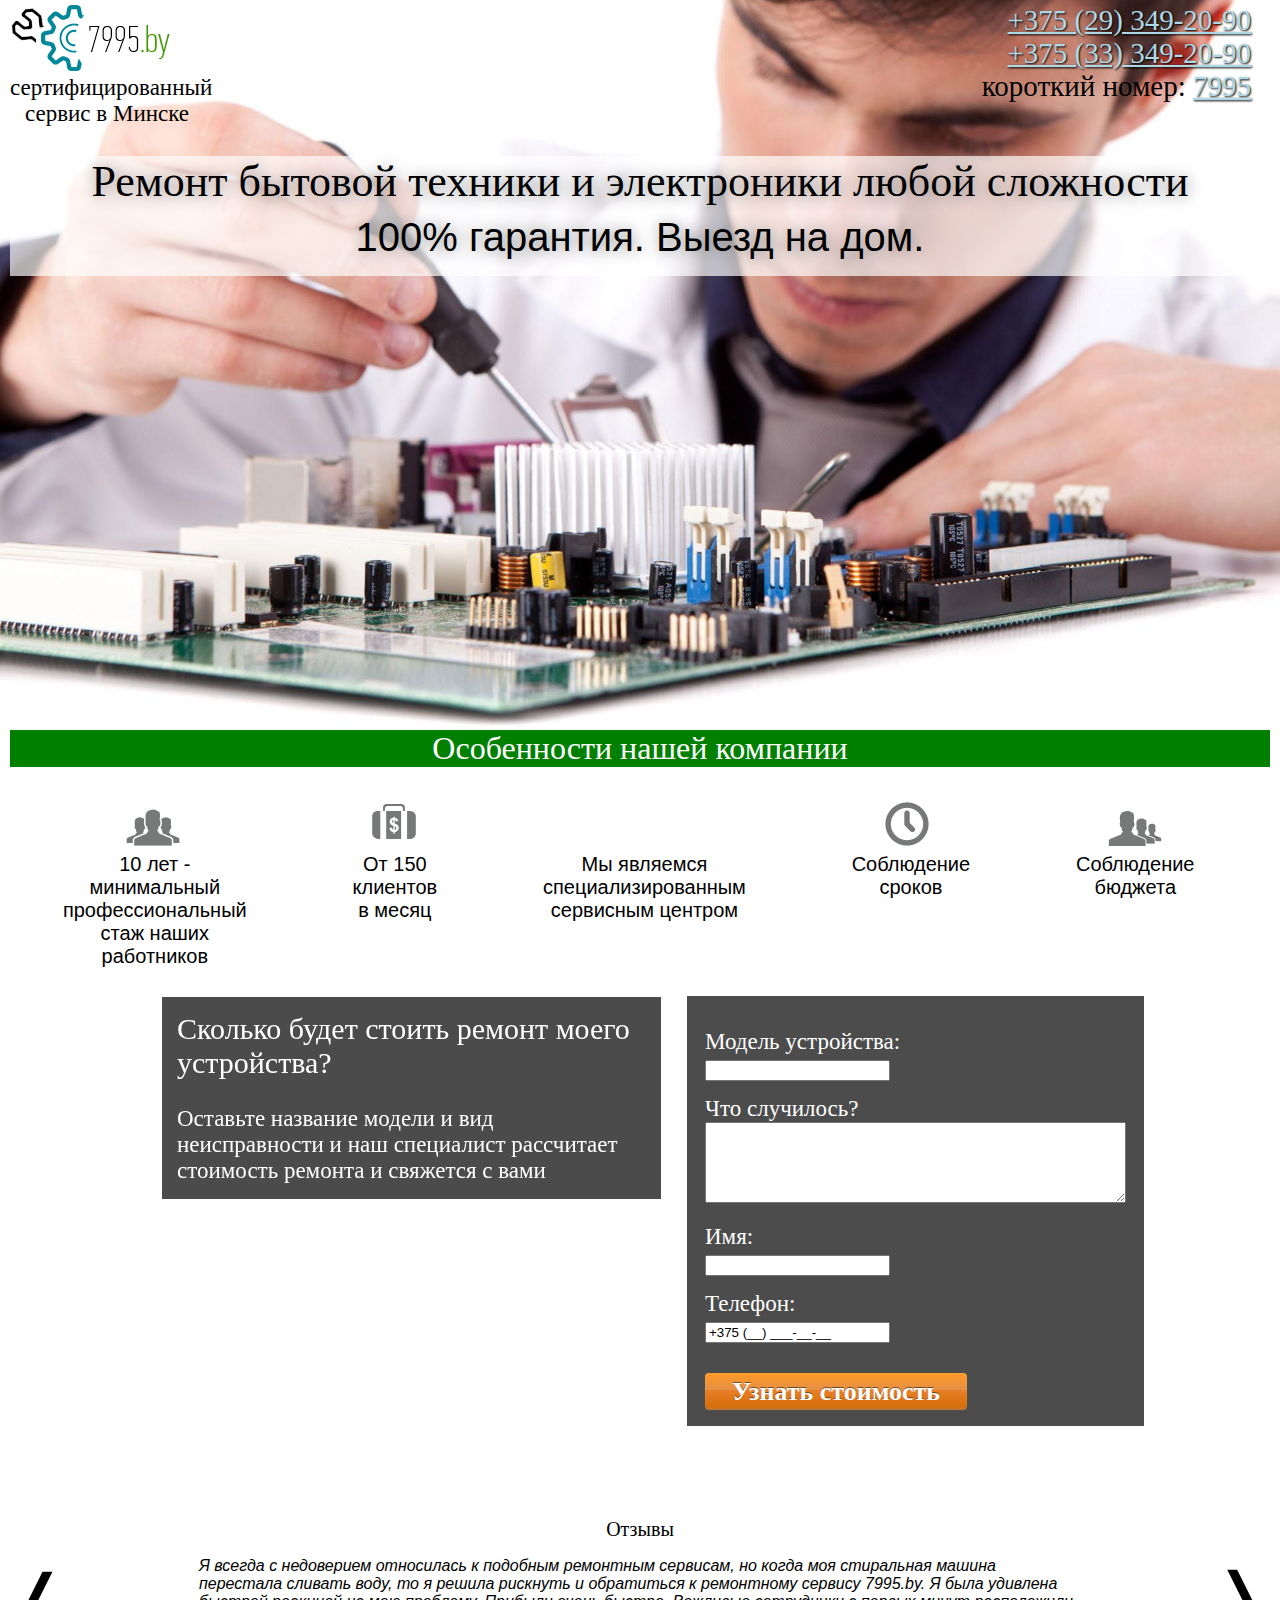
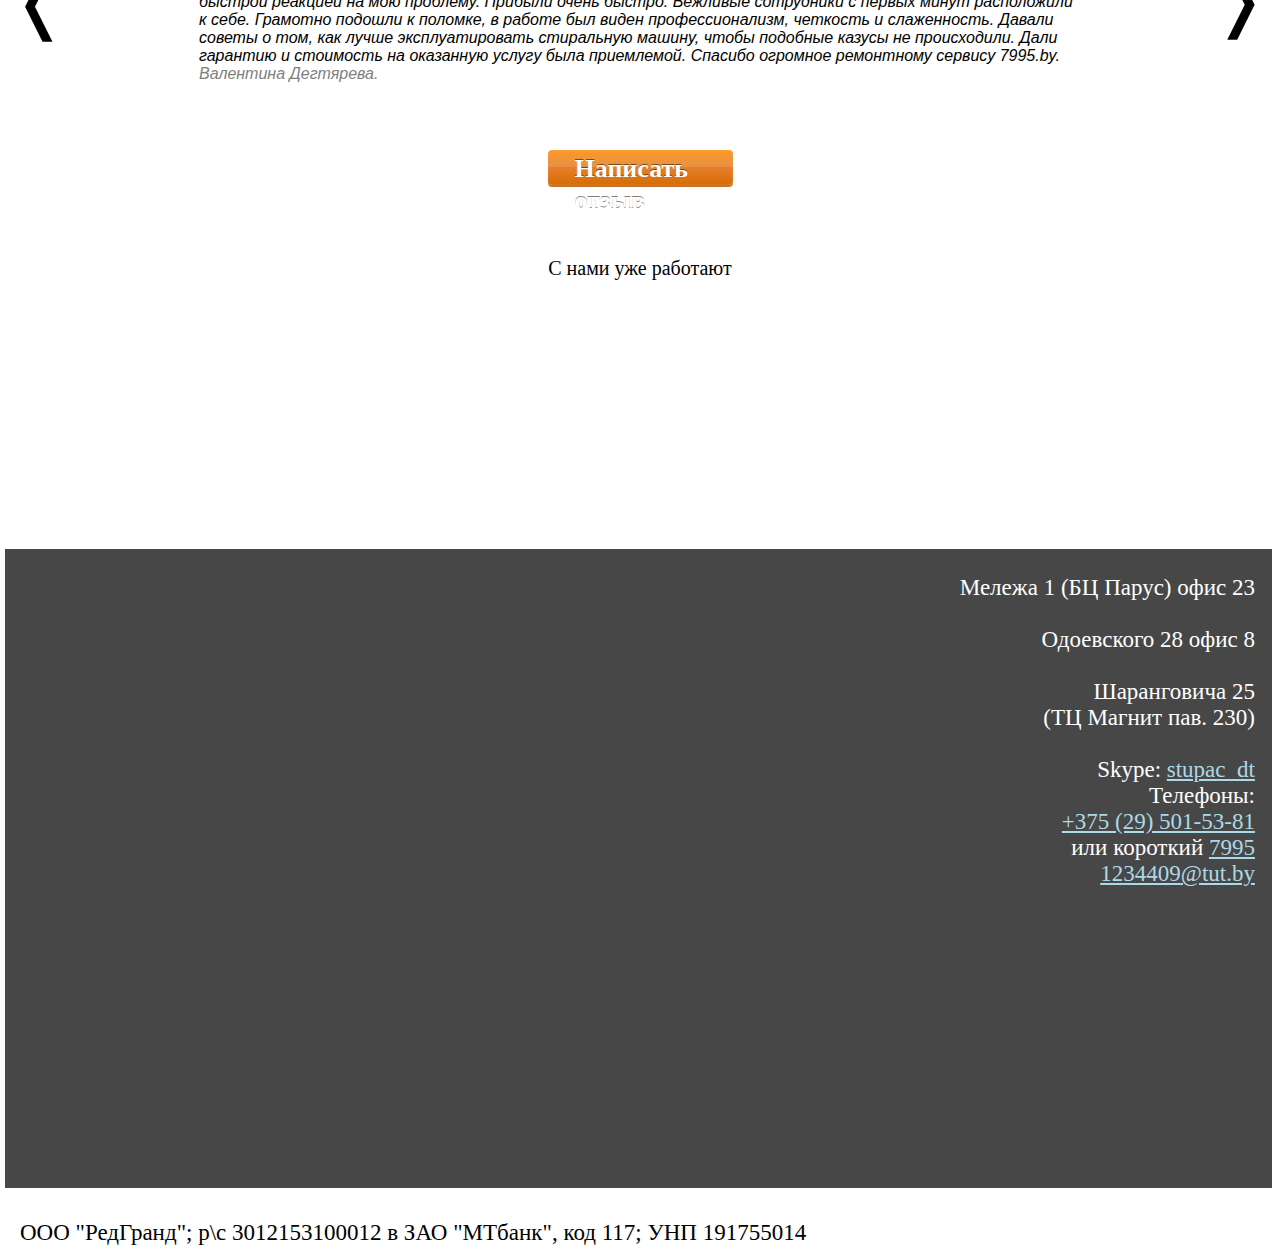
==== commit f6c34e96: "font" ====
--- a/index.html
+++ b/index.html
@@ -42,7 +42,7 @@
                     <div>Что случилось?</div><textarea rows="5" cols="50" id="problem"></textarea>
                     <div>Имя:</div><input type="text" id="name" onkeydown="isEnter(event)">
                     <div>Телефон:</div><input id="phone" onkeydown="isEnter(event)">
-                    <div><div class="action-button" onclick="handleForm()" value="+375 (__) ___-__-__" >Узнать стоимость</div></div>
+                    <div><div class="action-button" onclick="handleForm()" value="+375 (__) ___-__-__" style="font-size:26px">Узнать стоимость</div></div>
                 </div>
             </form>
             <h2>Отзывы</h2>
--- a/style.css
+++ b/style.css
@@ -1,5 +1,14 @@
+@font-face {
+	font-family: 'PF Din Comp Pro Regular';
+	src: url(pf_din_regular.ttf);
+}
+
 header, main {
     margin: 10px;
+}
+
+#slogan {
+	font: 23px 'PF Din Comp Pro Regular';
 }
 
 #main-text {
@@ -25,24 +34,27 @@
 #phones {
     text-align: right;
     float: right;
-    font-size: 25px;   
-    margin: -79px 19px;
+    font: 29px 'PF Din Comp Pro Regular';
+    margin: -123px 19px;
 } #phones a {
     color: lightblue;
     text-shadow: 1px 1px 2px #000;
 }
 
 h1 {
+	font: 20px 'PF Din Comp Pro Regular';
     text-align: center;
     font-weight: normal;
     font-size: 44px;
 }
 h2 {
+	font: 20px 'PF Din Comp Pro Regular';
 	margin-top: 72px;
 	text-align: center;
 }
 
 #warranty-text {
+	font: 20px 'PF Din Comp Pro Regular', Arial, sans-serif;
     text-align: center;
     font-size: 40px;
     line-height: 0;
@@ -59,12 +71,14 @@
     justify-content: space-around;
 }
 section div {
+	font: 20px 'PF Din Comp Pro Regular', Arial, sans-serif;
     height: 118px;
     padding: 4.2%;
     background-position-y: 2px !important;
     text-align: center;
 }
 #about-title {
+	font: 32px 'PF Din Comp Pro Regular';
     width: 100%;
     margin-top: 36%;
     color: #fff;
@@ -102,7 +116,7 @@
 	padding: 15px;
 	vertical-align: middle;
 	margin-top: -20px;
-	font-size: 18px;
+	font: 23px 'PF Din Comp Pro Regular';
 }
 #how-much {
 	font-size: 30px;
@@ -123,23 +137,22 @@
     margin-top: 15px;
 }
 #form {
-	padding: 18px;
-    
+	font: 23px 'PF Din Comp Pro Regular';
+	padding: 18px;    
 	background-color: rgba(0, 0, 0, 0.7);
-    
     color: #fff;
 }
 .action-button {
 	background-image: -webkit-gradient(linear, left top, left bottom, color-stop(0, rgb(255, 153, 37)), color-stop(0.49, rgb(228, 144, 71)), color-stop(0.5, rgb(232, 127, 40)), color-stop(1, rgb(212, 108, 5)) );
 	box-shadow: inset 0 0 2px rgba(255,255,255,.2) ,inset 0 0 0 rgba(255,255,255,.2) ,0 2px 0 #C37530 ,0 0 0 #C76414 ,0 0 0 #A9690D ,0 0 0 rgba(0,0,0,.5);
 	text-shadow: 0 -1px 0 rgba(0,0,0,.5);
-	font-size: 16px;
+	font: 26px 'PF Din Comp Pro Regular';
 	font-weight: bold;
 	position: relative;
 	padding: 3px 27px 0;
 	border-radius: 4px;
 	color: #FFF;
-	line-height: 26px;
+	line-height: 32px;
 	height: 32px;
 	text-decoration: none;
 	display: inline-flex;
@@ -193,7 +206,7 @@
 
 #brands div {
 	display: inline-flex;
-	margin: 0 84px 34px 40px;
+	margin: 0 88px 34px 40px;
 }
 
 #vidal {
@@ -273,6 +286,7 @@
 	width: 80%;
 }
 #map-box {
+	font: 23px 'PF Din Comp Pro Regular';
 	position: absolute;
 	background-color: #474747;
 	width: 99%;
@@ -291,6 +305,7 @@
 
 footer {
 	margin: 20px;
+	font: 23px 'PF Din Comp Pro Regular';
 }
 
 #modal-send-review {
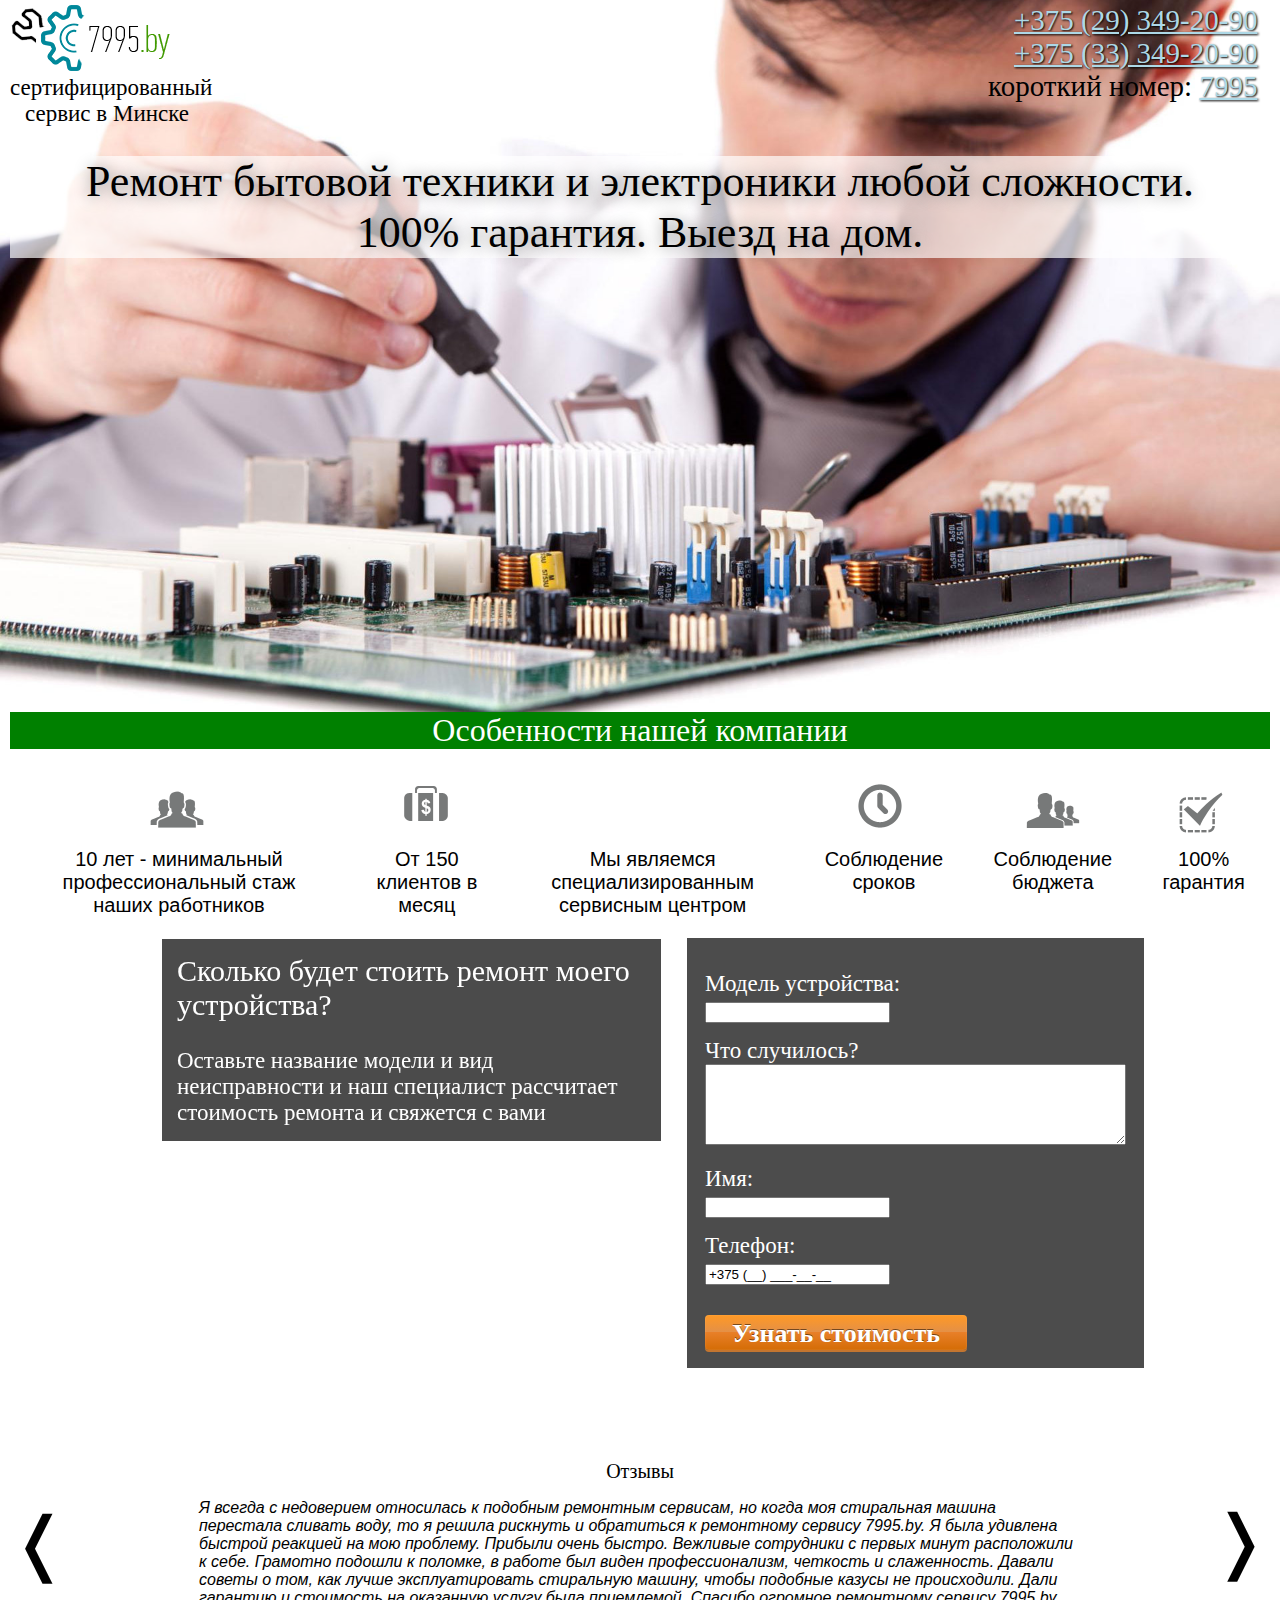
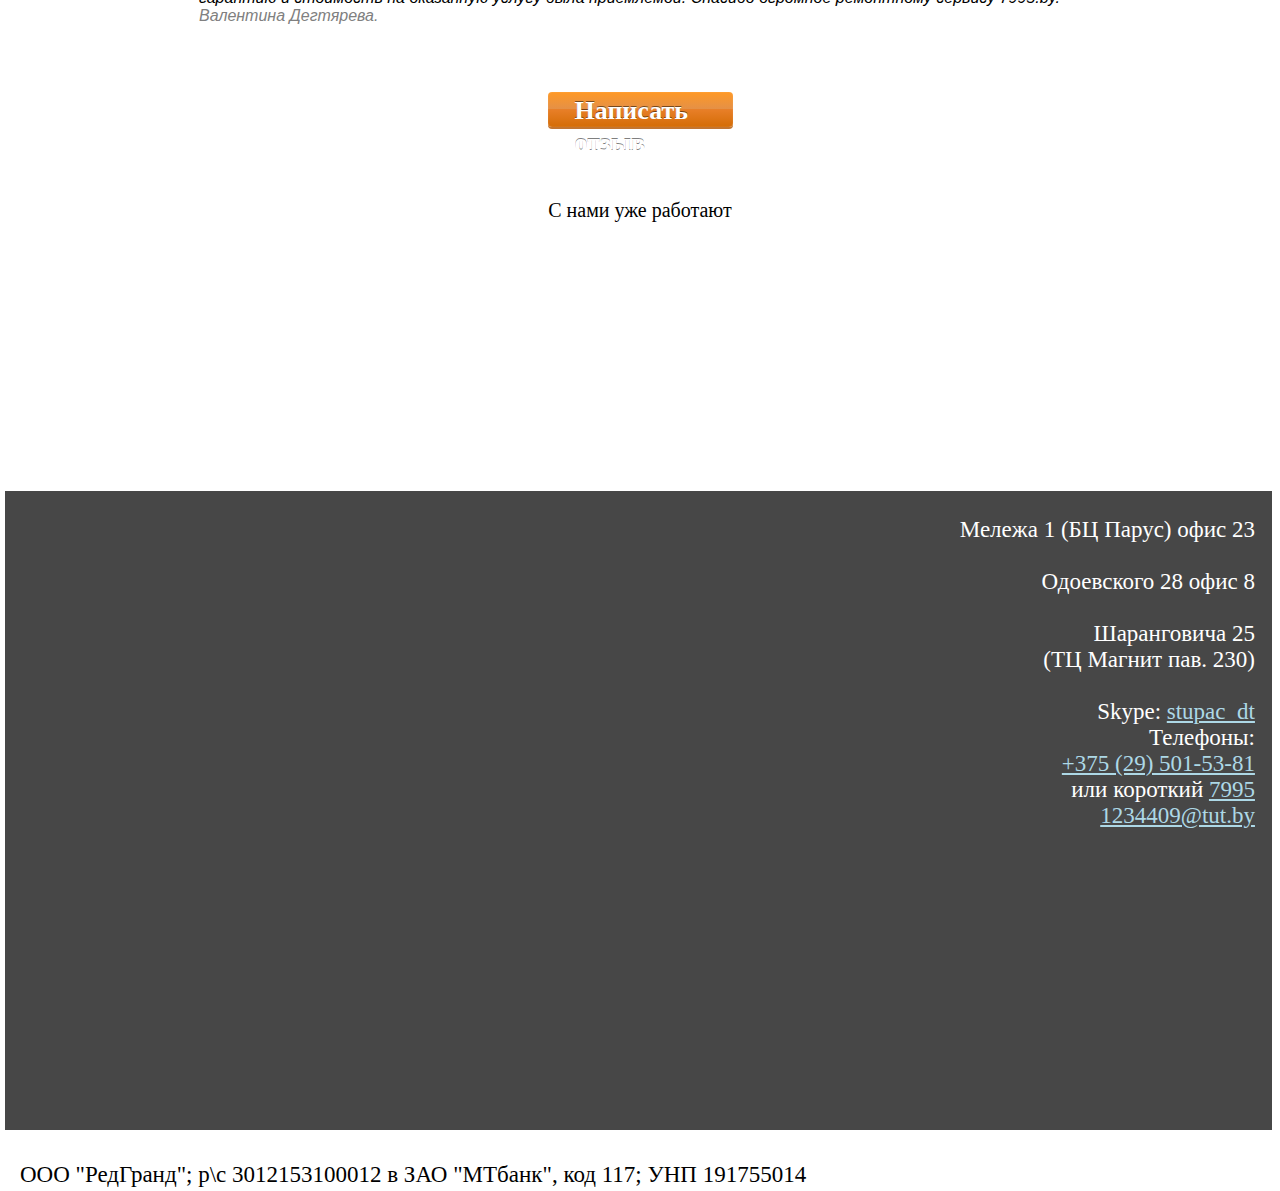
==== commit fce0503b: "@media" ====
--- a/index.html
+++ b/index.html
@@ -18,8 +18,7 @@
         </header>
         <main>
             <div id="main-text">
-                <h1>Ремонт бытовой техники и электроники любой сложности</h1>
-                <div id="warranty-text">100% гарантия. Выезд на дом.</div>
+                <h1>Ремонт бытовой техники и электроники любой сложности. <div>100% гарантия. Выезд на дом.</div></h1>
             </div>
             <h2 id="about-title">Особенности нашей компании</h2>
             <section>
--- a/style.css
+++ b/style.css
@@ -12,7 +12,6 @@
 }
 
 #main-text {
-	height: 120px;
 	background: rgba(255, 255, 255, 0.68);
 	text-shadow: 1px 1px 16px gray;
 }
@@ -33,9 +32,9 @@
 
 #phones {
     text-align: right;
+    font: 29px 'PF Din Comp Pro Regular';
+    margin: -123px 1%;
     float: right;
-    font: 29px 'PF Din Comp Pro Regular';
-    margin: -123px 19px;
 } #phones a {
     color: lightblue;
     text-shadow: 1px 1px 2px #000;
@@ -53,12 +52,6 @@
 	text-align: center;
 }
 
-#warranty-text {
-	font: 20px 'PF Din Comp Pro Regular', Arial, sans-serif;
-    text-align: center;
-    font-size: 40px;
-    line-height: 0;
-}
 #image-background {
 	width: 100%;
 	position: absolute;
@@ -72,10 +65,10 @@
 }
 section div {
 	font: 20px 'PF Din Comp Pro Regular', Arial, sans-serif;
-    height: 118px;
-    padding: 4.2%;
-    background-position-y: 2px !important;
-    text-align: center;
+	height: 118px;
+	padding: 5.2% 2% 0 2%;
+	background-position-y: 2px !important;
+	text-align: center;
 }
 #about-title {
 	font: 32px 'PF Din Comp Pro Regular';
@@ -331,4 +324,10 @@
 	margin: 10px;
 	cursor: pointer;
 	float: right;
-}+}
+
+@media (max-width: 830px) {
+	html {
+		width: 830px;
+	}
+}
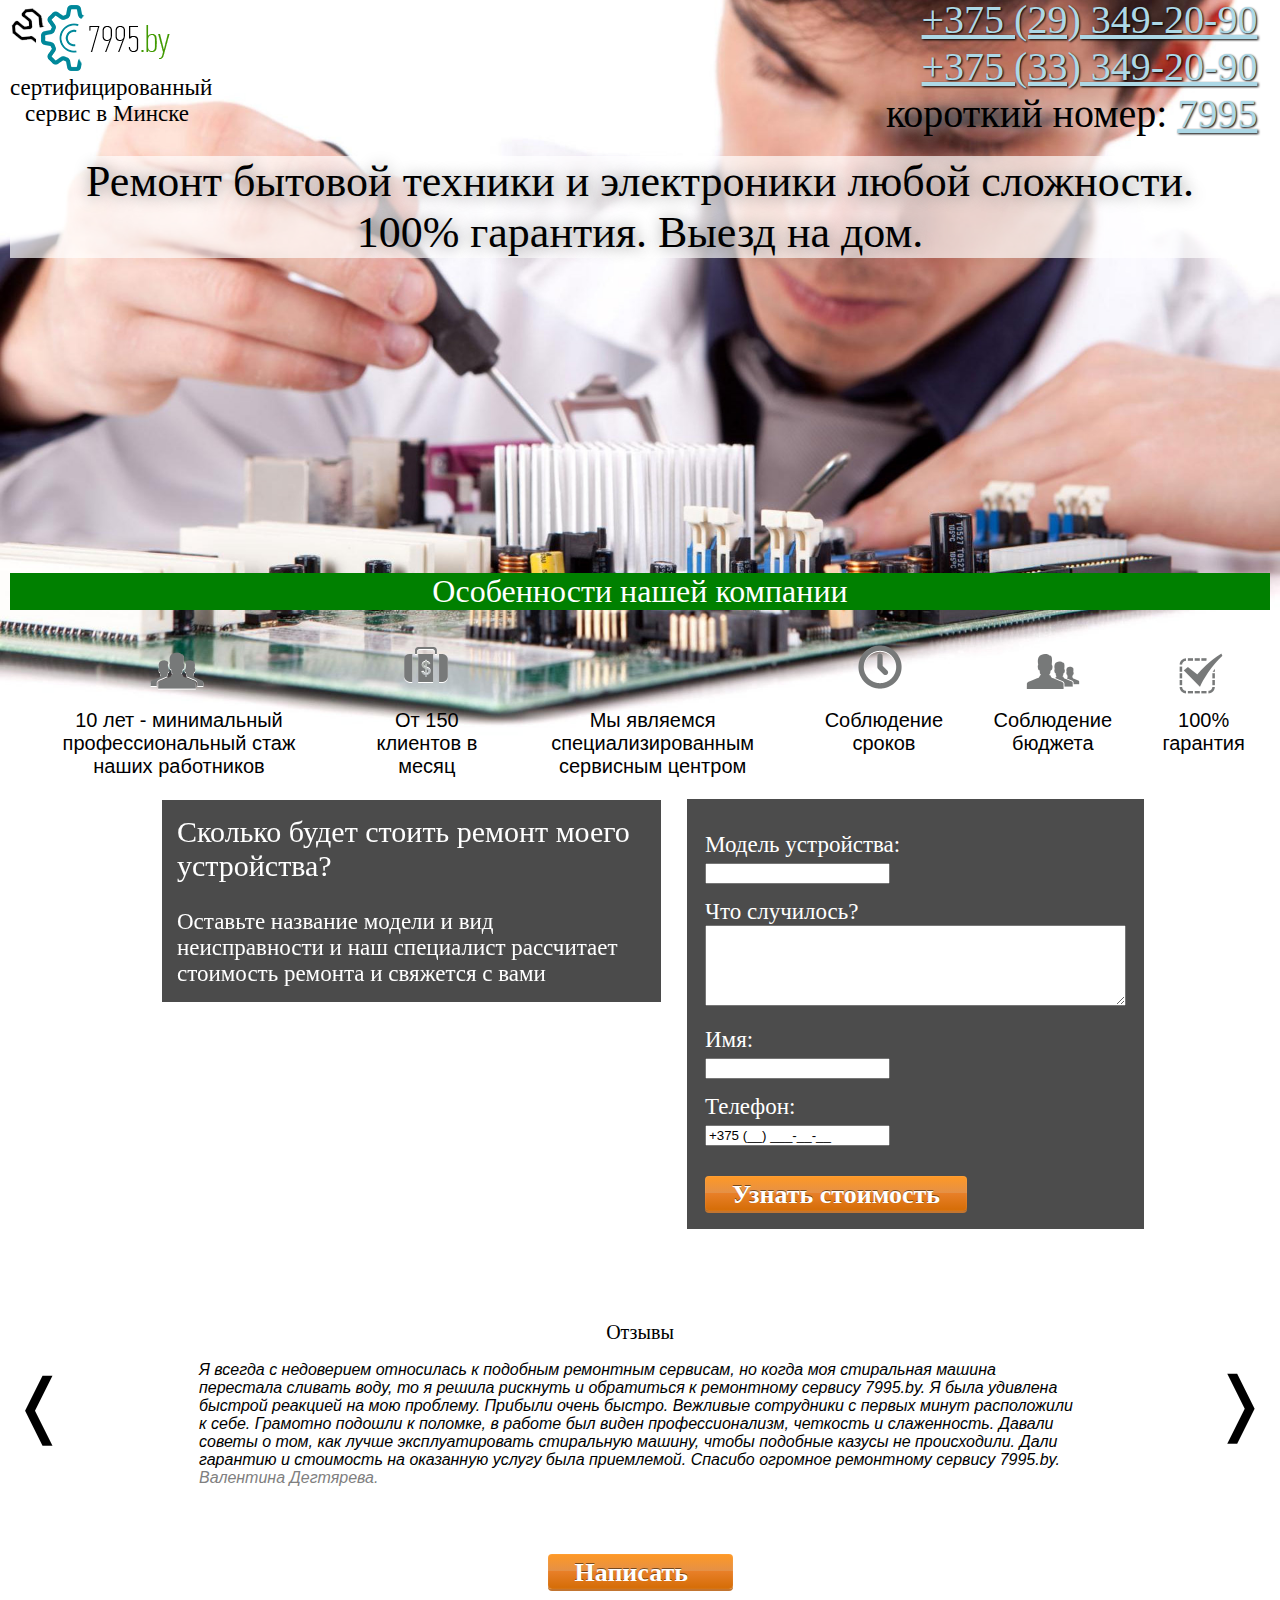
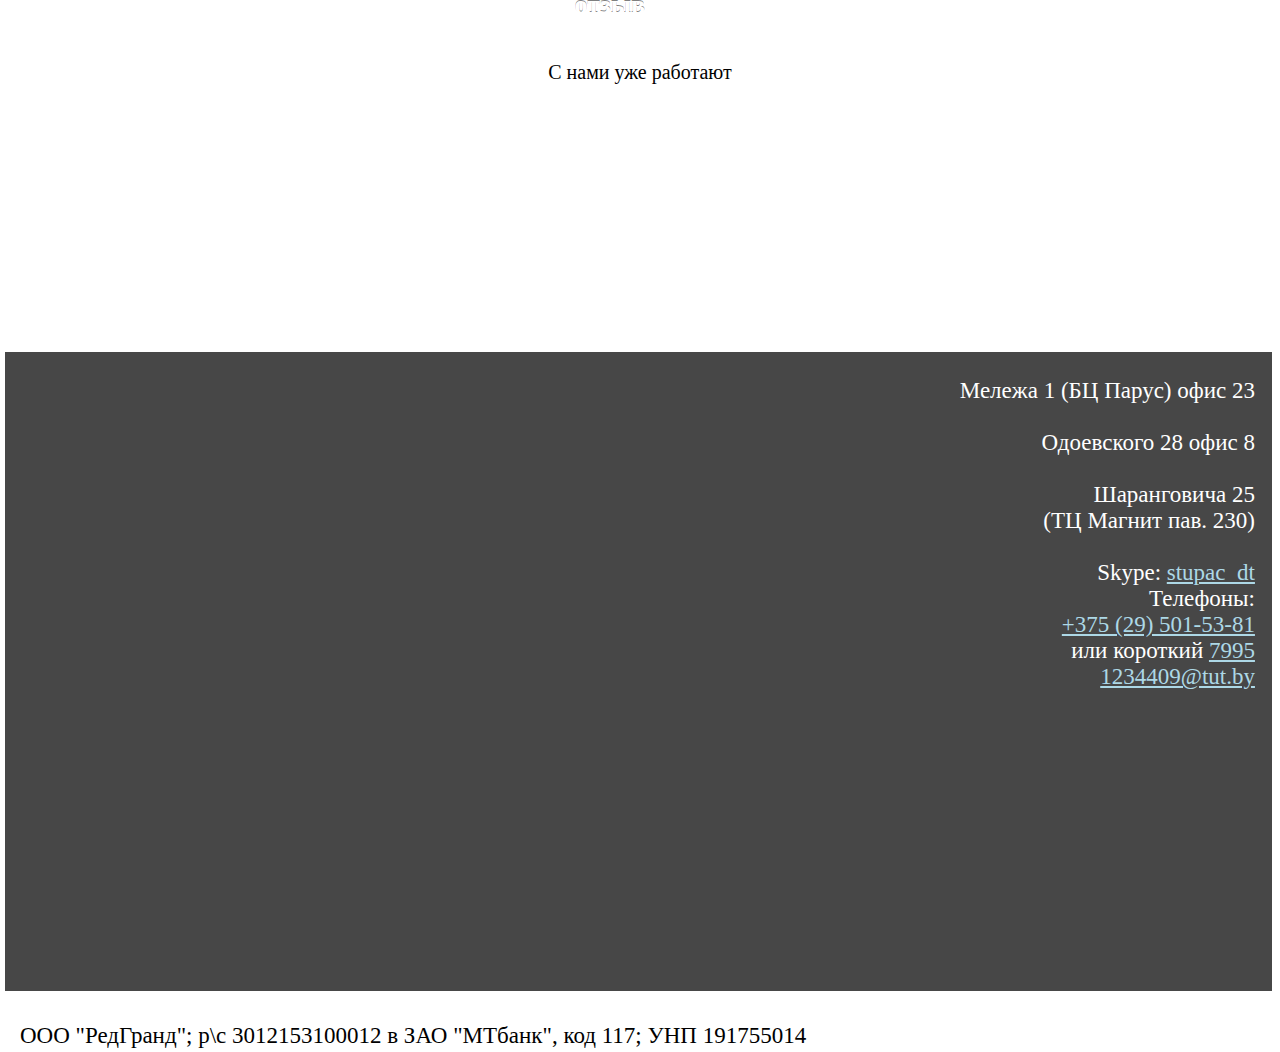
==== commit c4c2942f: "@media" ====
--- a/index.html
+++ b/index.html
@@ -13,7 +13,7 @@
             <div id="phones">
                 <a href="tel:+375(29)349-20-90">+375 (29) 349-20-90</a>
                 <div><a href="tel:+375(33)349-20-90">+375 (33) 349-20-90</a></div>
-                <div>короткий номер: <a href="tel:7995">7995</a></div>
+                <div class="short-number">короткий номер: <a href="tel:7995">7995</a></div>
             </div>
         </header>
         <main>
--- a/style.css
+++ b/style.css
@@ -9,6 +9,9 @@
 
 #slogan {
 	font: 23px 'PF Din Comp Pro Regular';
+}
+.short-number {
+	text-shadow: 1px 1px 16px #fff;
 }
 
 #main-text {
@@ -32,8 +35,8 @@
 
 #phones {
     text-align: right;
-    font: 29px 'PF Din Comp Pro Regular';
-    margin: -123px 1%;
+    font: 40px 'PF Din Comp Pro Regular';
+    margin: -131px 1%;
     float: right;
 } #phones a {
     color: lightblue;
@@ -72,10 +75,10 @@
 }
 #about-title {
 	font: 32px 'PF Din Comp Pro Regular';
-    width: 100%;
-    margin-top: 36%;
-    color: #fff;
-    background: green;
+	width: 100%;
+	margin-top: 25%;
+	color: #fff;
+	background: green;
 }
 #time {
     background: url("images/time.png") no-repeat center;
@@ -326,8 +329,27 @@
 	float: right;
 }
 
-@media (max-width: 830px) {
-	html {
-		width: 830px;
-	}
-}
+@media (max-width: 980px) {
+	#about-title {
+		margin-top: 15%;
+	}
+	section div {
+		font-size: 200%;
+		padding: 8% 1% 6% 1%;
+	}
+	form {
+		width: 100%;
+	}
+	form div, #how-much {
+		font-size: 60px;
+	}
+	#form-desc p {
+		font-size: 40px;
+	}
+	.action-button {
+		font-size: 70px !important;
+	}
+	input {
+		font-size: 40px;
+	}
+}
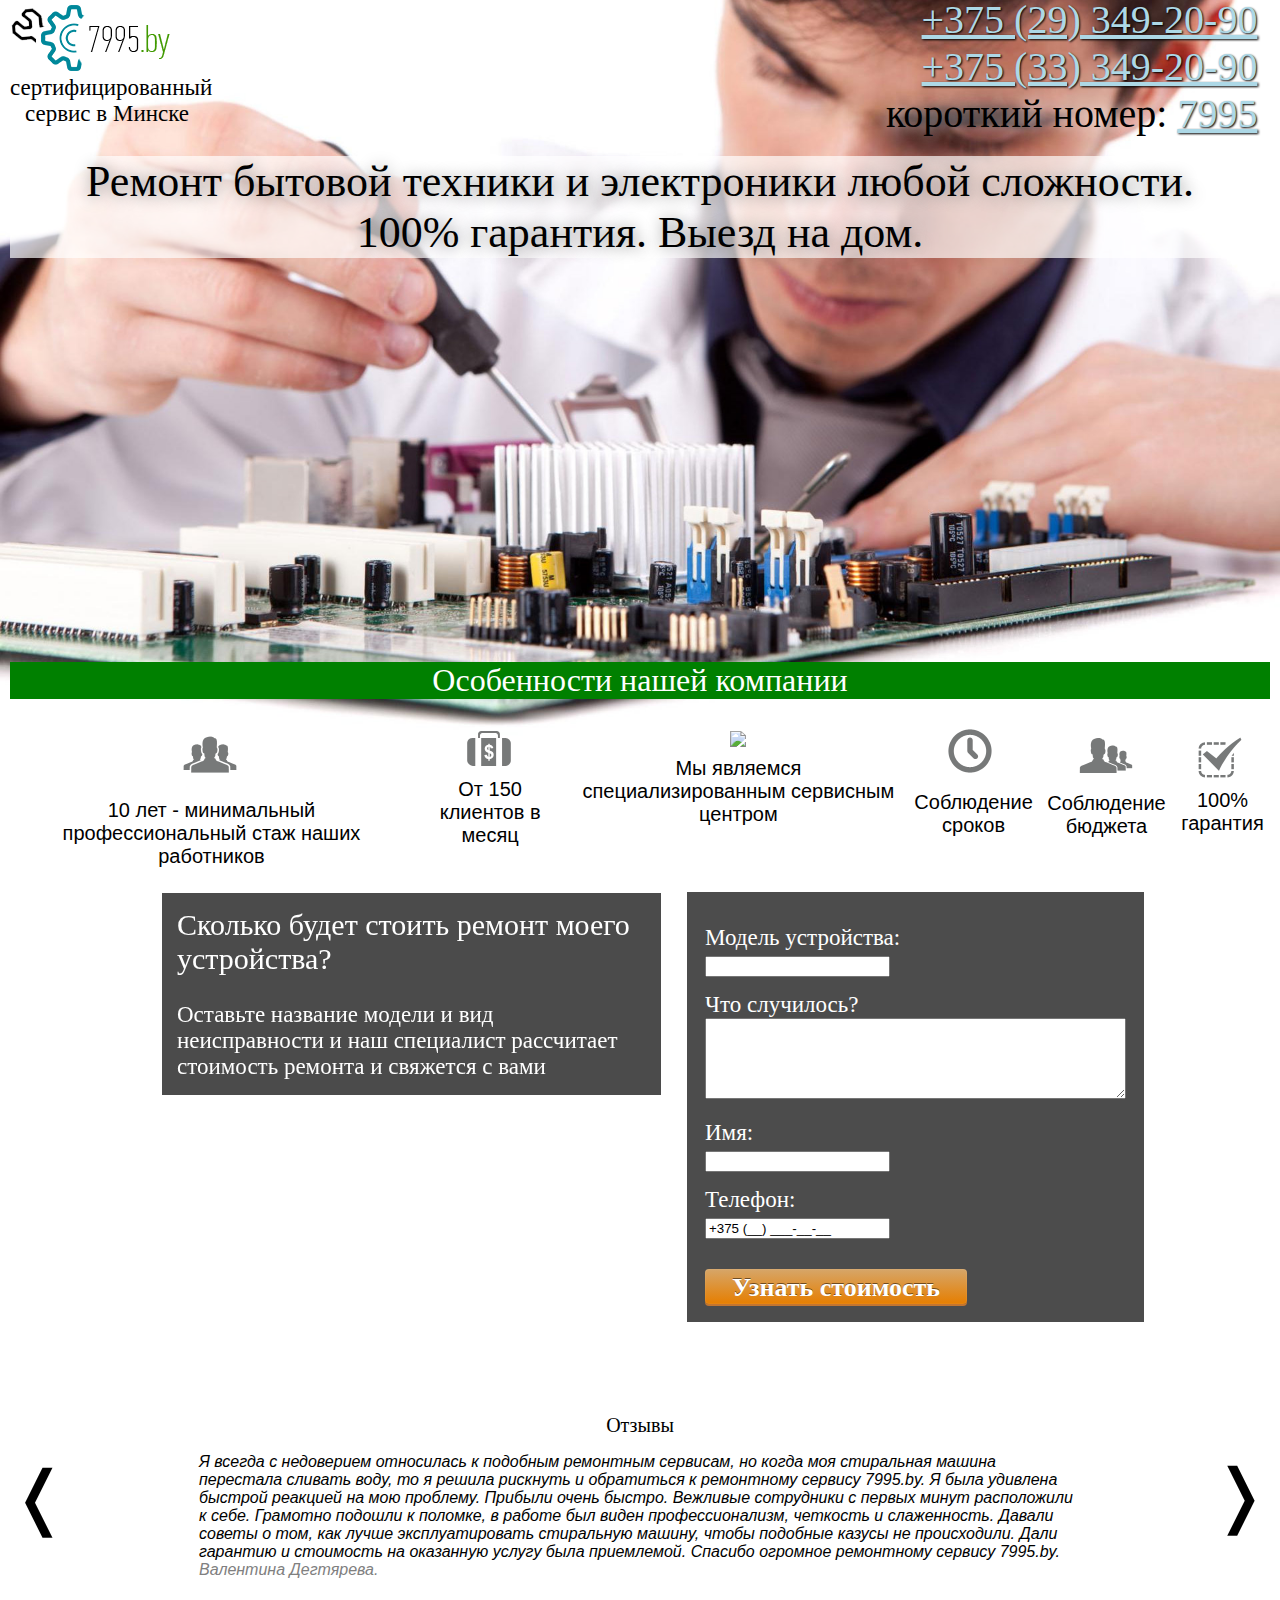
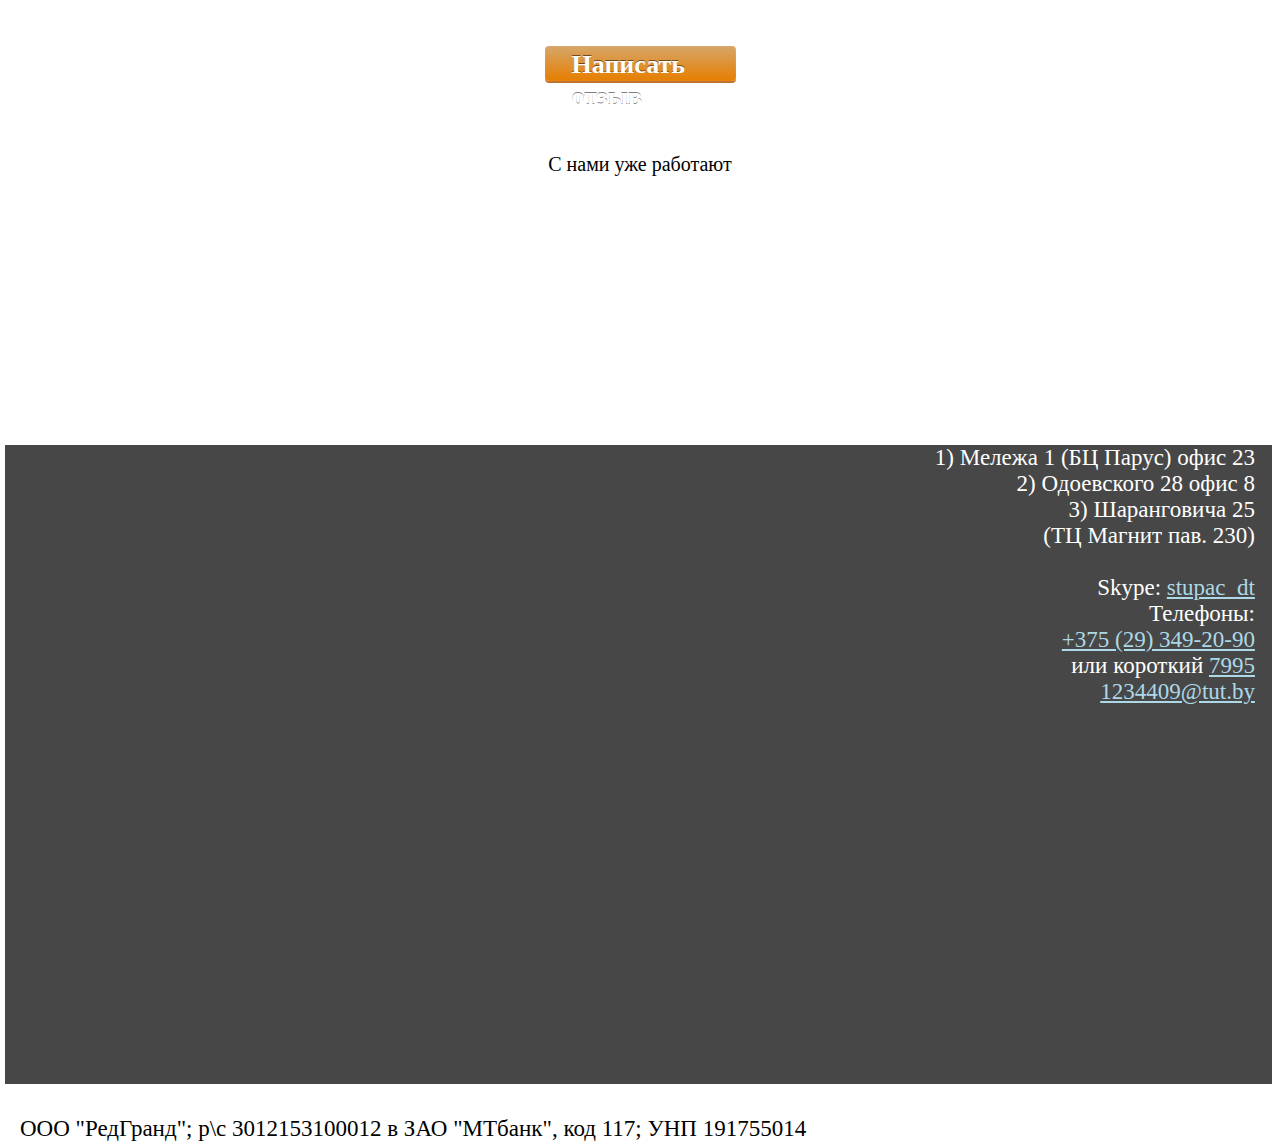
==== commit 7f54f12e: "css firefox" ====
--- a/index.html
+++ b/index.html
@@ -22,12 +22,12 @@
             </div>
             <h2 id="about-title">Особенности нашей компании</h2>
             <section>
-                <div id="stuff">10 лет - минимальный профессиональный стаж наших работников</div>
-                <div id="price">От 150 клиентов в месяц</div>
-                <div id="special">Мы являемся специализированным сервисным центром</div>
-                <div id="time">Соблюдение сроков</div>
-                <div id="clients">Соблюдение бюджета</div>
-                <div id="warranty">100% гарантия</div>
+                <div><img src="images/staff.png"><p>10 лет - минимальный профессиональный стаж наших работников</p></div>
+                <div><img src="images/price.png"><p>От 150 клиентов в месяц</p></div>
+                <div><img src="images/special.png"><p>Мы являемся специализированным сервисным центром</p></div>
+                <div><img src="images/time.png"><p>Соблюдение сроков</p></div>
+                <div><img src="images/clients.png"><p>Соблюдение бюджета</p></div>
+                <div><img src="images/warranty.png"><p>100% гарантия</p></div>
             </section>
             <form action="https://mandrillapp.com/api/1.0/messages/send.json">
                 <div id="form-desc">
@@ -40,14 +40,14 @@
                     <div>Модель устройства:</div><input type="text" id="model" onkeydown="isEnter(event)">
                     <div>Что случилось?</div><textarea rows="5" cols="50" id="problem"></textarea>
                     <div>Имя:</div><input type="text" id="name" onkeydown="isEnter(event)">
-                    <div>Телефон:</div><input id="phone" onkeydown="isEnter(event)">
-                    <div><div class="action-button" onclick="handleForm()" value="+375 (__) ___-__-__" style="font-size:26px">Узнать стоимость</div></div>
+                    <div>Телефон:</div><input id="phone" type="tel" onkeydown="isEnter(event)">
+                    <div><div class="action-button action-button-addition" onclick="handleForm()" value="+375 (__) ___-__-__" style="font-size:26px">Узнать стоимость</div></div>
                 </div>
             </form>
             <h2>Отзывы</h2>
             <span class="arrow left" onclick="reviewLeft()">❬</span>
                 <div id="1" class="review shows">Я всегда с недоверием относилась к подобным ремонтным сервисам, но когда моя стиральная машина перестала сливать воду, то я решила рискнуть и обратиться к ремонтному сервису 7995.by. Я была удивлена быстрой реакцией на мою проблему. Прибыли очень быстро. Вежливые сотрудники с первых минут расположили к себе. Грамотно подошли к поломке, в работе был виден профессионализм, четкость и слаженность. Давали советы о том, как лучше эксплуатировать стиральную машину, чтобы подобные казусы не происходили. Дали гарантию и стоимость на оказанную услугу была приемлемой. Спасибо огромное ремонтному сервису 7995.by. <span class="name">Валентина Дегтярева.</span></div>
-                <div id="2" class="review hidden">Я обычно сам чиню технику в доме, но вот когда телевизор стал показывать темный экран и при этом не было звука, то я решил не рисковать и сдать его в ремонт. Долгое время мой телевизор так и стоял из-за отсутствия у меня свободного времени. И, возможно, так и простоял бы, пока друг мне не рассказал о ремонтном сервисе 7995.by. Так как данный сервис выезжает на дом, я решил обратиться. Сразу порадовало, то, что приехали тут же по указанному адресу. Так как телевизор мой стоил приличную сумму, я немного опасался, что вдруг приедут такие мастера, что после них придется ремонтировать повторно, но мои опасения оказались тщетными. Было видно, что сотрудники достаточно квалифицированные. Быстро посмотрели, быстро починили без какой-либо волокиты. Объяснили, что могло послужить такой неисправности. Выписали гарантию. Спасибо сервису, ведь это спасение для занятых людей, учитывая и то, что стоимость ремонта была небольшой. <span class="name">Павел Веряскин.</span></div>
+                <div id="2" class="review hidden">Я обычно сам чиню технику в доме, но вот когда телевизор стал показывать темный экран и при этом не было звука, то я решил не рисковать и сдать его в ремонт. Так как 7995 выезжает на дом, я решил обратиться. Так как телевизор мой стоил приличную сумму, я немного опасался, что вдруг приедут такие мастера, что после них придется ремонтировать повторно, но мои опасения оказались тщетными. Было видно, что сотрудники достаточно квалифицированные. Быстро посмотрели, быстро починили без какой-либо волокиты. Объяснили, что могло послужить такой неисправности. Выписали гарантию. Спасибо сервису, ведь это спасение для занятых людей, учитывая и то, что стоимость ремонта была небольшой. <span class="name">Павел Веряскин.</span></div>
                 <div id="3" class="review hidden">Мультиварка была моей помощницей на кухне и когда она перестала реагировать на заданные команды, я сразу обратилась в сервис 7995.by. Заказала обратный звонок и через 20 минут со мной связались. Рассказала о своей проблеме, договорились о времени приезда мастеров. Приехали в обусловленное время и сразу приступили к своим обязанностям. Сделали все быстро и достойно. Еще один плюс - это небольшая цена за оказанные услуги, да и к тому же все происходит на дому, поэтому не нужно думать, как отвезти и как привести технику. Спасибо вашим сотрудникам и менеджерам за вашу честную работу. <span class="name">Диана Герасимова.</span></div>
             <span class="arrow right" onclick="reviewRight()">❭</span>
             <div class="action-button center-button" onclick="showModal()">Написать отзыв</div>
@@ -65,17 +65,15 @@
         </main>
         <script src="https://api-maps.yandex.ru/2.1/?lang=ru_RU" type="text/javascript"></script>
         <script src="main.js" type="text/javascript"></script>
-        <p id="map-box"><br>
-            Мележа 1 (БЦ Парус) офис 23&nbsp;&nbsp;&nbsp;<br><br>
-
-            Одоевского 28 офис 8&nbsp;&nbsp;&nbsp;<br><br>
-            
-            Шаранговича 25&nbsp;&nbsp;&nbsp;<br>
+        <p id="map-box">
+            1) Мележа 1 (БЦ Парус) офис 23&nbsp;&nbsp;&nbsp;<br>
+            2) Одоевского 28 офис 8&nbsp;&nbsp;&nbsp;<br>
+            3) Шаранговича 25&nbsp;&nbsp;&nbsp;<br>
             (ТЦ Магнит пав. 230)&nbsp;&nbsp;&nbsp;<br><br>
 
             Skype: <a href="skype:stupac_dt">stupac_dt</a>&nbsp;&nbsp;&nbsp;<br>
             Телефоны:&nbsp;&nbsp;&nbsp;<br>
-            <a href="tel:375(29)501-53-81">+375 (29) 501-53-81</a>&nbsp;&nbsp;&nbsp;<br>
+            <a href="tel:375(29)501-53-81">+375 (29) 349-20-90</a>&nbsp;&nbsp;&nbsp;<br>
             или короткий <a href="tel:7995">7995</a>&nbsp;&nbsp;&nbsp;<br>
             <a href="mailto:1234409@tut.by">1234409@tut.by</a>&nbsp;&nbsp;&nbsp;
         </p>
--- a/style.css
+++ b/style.css
@@ -62,43 +62,24 @@
 }
 
 section {
-    margin-top: 33px;
+    margin: 30px 0 73px;
     display: flex;
-    justify-content: space-around;
 }
 section div {
 	font: 20px 'PF Din Comp Pro Regular', Arial, sans-serif;
+	text-shadow: 1px 1px 5px #fff;
 	height: 118px;
-	padding: 5.2% 2% 0 2%;
-	background-position-y: 2px !important;
+	background-position: top;
+	background-repeat: no-repeat !important;
 	text-align: center;
 }
 #about-title {
 	font: 32px 'PF Din Comp Pro Regular';
 	width: 100%;
-	margin-top: 25%;
+	margin-top: 32%;
 	color: #fff;
 	background: green;
 }
-#time {
-    background: url("images/time.png") no-repeat center;
-}
-#stuff {
-    background: url("images/staff.png") no-repeat center;
-}
-#special {
-    background: url("images/special.png") no-repeat center;
-}
-#price {
-    background: url("images/price.png") no-repeat center;
-}
-#warranty {
-    background: url("images/warranty.png") no-repeat center;
-}
-#clients {
-    background: url("images/clients.png") no-repeat center;
-}
-
 
 #form-desc {
     vertical-align: middle;
@@ -122,8 +103,8 @@
     display: flex;
     border-radius: 14px;
     padding: 20px;
-    background: url("images/calc.jpg") center;
-    background-size: 100%;
+    background: url("images/calc.jpg");
+    background-size: cover;
     width: 80%;
     margin: auto;
     margin-top: -5%;
@@ -139,7 +120,7 @@
     color: #fff;
 }
 .action-button {
-	background-image: -webkit-gradient(linear, left top, left bottom, color-stop(0, rgb(255, 153, 37)), color-stop(0.49, rgb(228, 144, 71)), color-stop(0.5, rgb(232, 127, 40)), color-stop(1, rgb(212, 108, 5)) );
+	background-image: linear-gradient(#D6A669, #E67E00);
 	box-shadow: inset 0 0 2px rgba(255,255,255,.2) ,inset 0 0 0 rgba(255,255,255,.2) ,0 2px 0 #C37530 ,0 0 0 #C76414 ,0 0 0 #A9690D ,0 0 0 rgba(0,0,0,.5);
 	text-shadow: 0 -1px 0 rgba(0,0,0,.5);
 	font: 26px 'PF Din Comp Pro Regular';
@@ -164,7 +145,7 @@
 	transform: translate(0, 5px);
 }.center-button {
 	display: block;
-	width: 131px;
+	width: 137px;
 	margin: auto;
 }
 
@@ -279,7 +260,7 @@
     margin: 0;
 }
 #map {
-	width: 80%;
+	width: 78%;
 }
 #map-box {
 	font: 23px 'PF Din Comp Pro Regular';
@@ -328,17 +309,25 @@
 	cursor: pointer;
 	float: right;
 }
+.waiting {
+	opacity: 0.5;
+}
 
 @media (max-width: 980px) {
+	h2 {
+		font-size: 50px;
+	}
 	#about-title {
 		margin-top: 15%;
 	}
+	section {
+		padding: 100px 0 80px;
+	}
 	section div {
 		font-size: 200%;
-		padding: 8% 1% 6% 1%;
 	}
 	form {
-		width: 100%;
+		width: 97%;
 	}
 	form div, #how-much {
 		font-size: 60px;
@@ -347,9 +336,41 @@
 		font-size: 40px;
 	}
 	.action-button {
-		font-size: 70px !important;
+		font-size: 60px !important;
+		width: 346px;
+		height: 70px;
+		line-height: 81px;
+	}
+	.action-button-addition {
+		margin-top: 90px;
 	}
 	input {
 		font-size: 40px;
 	}
-}
+	.review {
+		font-size: 30px;
+		height: 700px;
+	}
+	.arrow {
+		font-size: 150px;
+	}
+	.right {
+		margin-top: -702px;
+	}
+	#brands div {
+		margin: 0 30px 50px 18px;
+	}
+	#map-box {
+		position: initial;
+		font-size: 38px;
+		text-align: center;
+		height: 620px;
+		line-height: 60px;
+	}
+	#map {
+		width: 100%;
+	}
+	footer {
+		font-size: 13px;
+	}
+}
